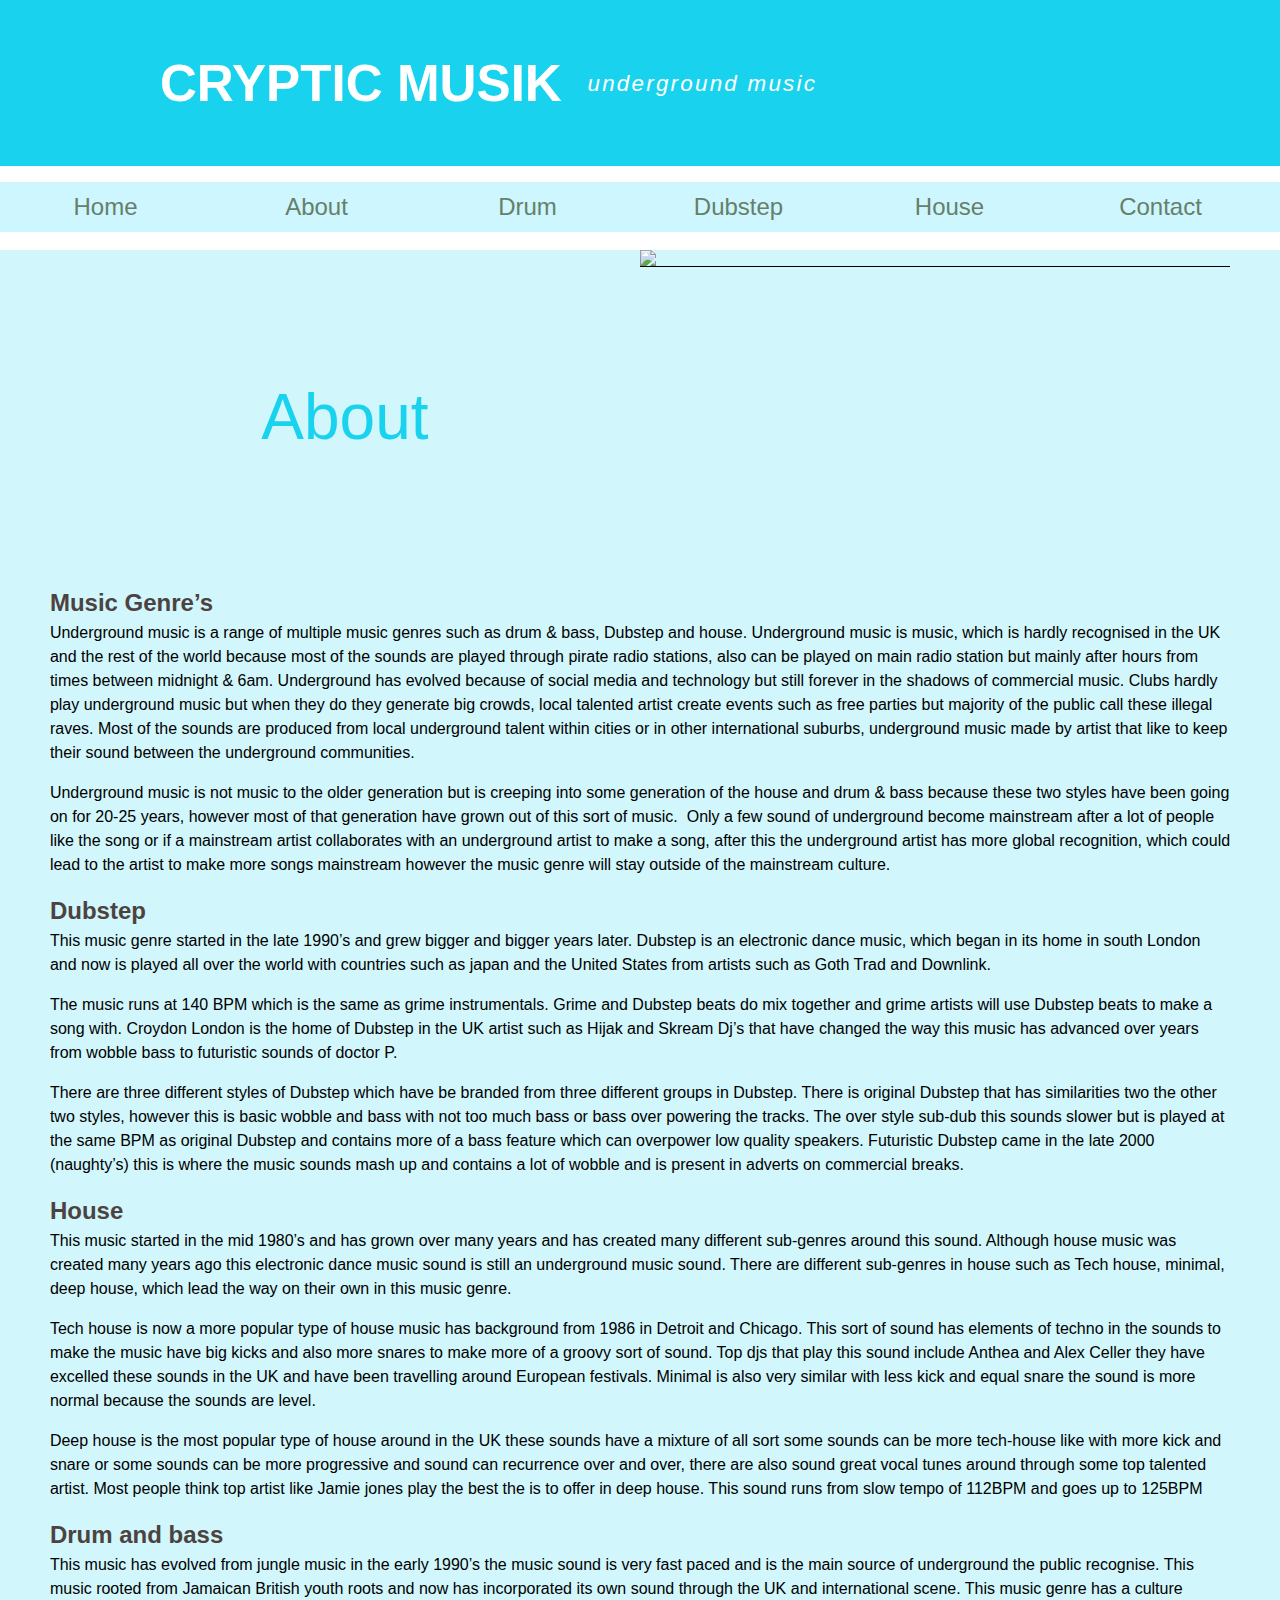
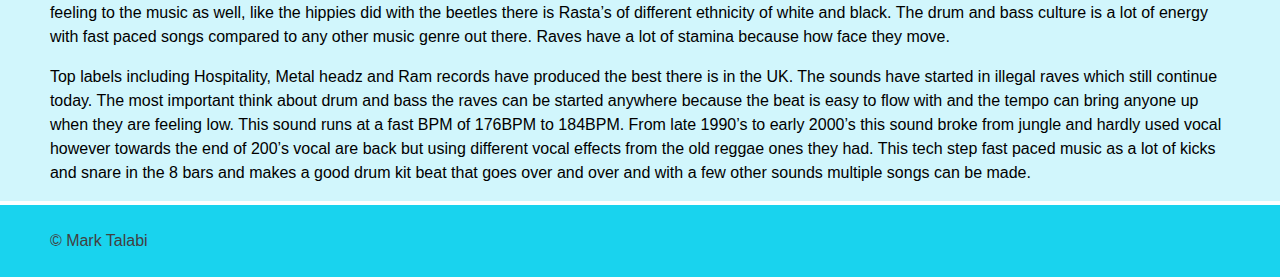
==== about.html @ 8731c062 "website" ====
<!doctype html>
<html>
<head>
<meta charset="utf-8">
<title>About Cryptic Music</title>
<link href="main.css" rel="stylesheet" media="screen, projection">

</head>

<body>
<header id="pageHeader"> 
    <hgroup> 
    <h1>Cryptic Musik</h1>
    <h2>Underground Music</h2>    
     </hgroup>
</header> 
     
	<nav id="mainNav" class="clearfix">
		<ul class="topMenu"> 
			<li><a href="index.html" title="Homepage" class="homePage">Home  </a></li>
			<li><a href="about.html" title="About" class="homePage">About  </a></li>
			
			<li class="hover">
        	<h3 class="drum"> Drum</h3>
            	<ul class="submenu">
                  <li> <a href="drum.html" class="drum">Drum</a>
                  <li><a href="labels.html" title="Labels">Labels</a></li>
                </ul>
			</li>
			
			<li class="hover">
        	<h3 class="drum"> Dubstep</h3>
            	<ul class="submenu">
                  <li> <a href="dubstep.html" class="Dubstep">Dubstep</a>
                  <li><a href="artist.html" title="Artist">Artist</a></li>
                </ul>
			</li>
			
			<li class="hover">
        	<h3 class="house"> House</h3>
            	<ul class="submenu">
                  <li> <a href="house.html" class="House">house</a>
                  <li><a href="venue.html" title="Venue">Venue</a></li>
                </ul>
			</li>
			<li><a href="contact.html" title="Homepage" class="homePage">Contact </a></li>
    	</ul>
 	</nav>    

<article>
<section id="content4">
	<h1>About </h1>
	<img id="mainImage" src="images/about-page.png"/>
	
	<h2> Music Genre’s</h2>

<p>Underground music is a range of multiple music genres such  as drum &amp; bass, Dubstep and house. Underground music is music, which is  hardly recognised in the UK and the rest of the world because most of the  sounds are played through pirate radio stations, also can be played on main  radio station but mainly after hours from times between midnight &amp; 6am.  Underground has evolved because of social media and technology but still forever  in the shadows of commercial music. Clubs hardly play underground music but  when they do they generate big crowds, local talented artist create events such  as free parties but majority of the public call these illegal raves. Most of  the sounds are produced from local underground talent within cities or in other  international suburbs, underground music made by artist that like to keep their  sound between the underground communities. </p>

<p> Underground music is not music to the older generation but  is creeping into some generation of the house and drum &amp; bass because these  two styles have been going on for 20-25 years, however most of that generation  have grown out of this sort of music.  Only  a few sound of underground become mainstream after a lot of people like the  song or if a mainstream artist collaborates with an underground artist to make  a song, after this the underground artist has more global recognition, which  could lead to the artist to make more songs mainstream however the music genre  will stay outside of the mainstream culture. </p>
  
	<h2> Dubstep  </h2>

<p> This music genre started in the late 1990’s and grew bigger and bigger years later. Dubstep is an electronic dance music, which began in its home in south London and now is played all over the world with countries such as japan and the United States from artists such as Goth Trad and Downlink. </p>

<p>The music runs at 140 BPM which is the same as grime instrumentals. Grime and Dubstep beats do mix together and grime artists will use Dubstep beats to make a song with. Croydon London is the home of Dubstep in the UK artist such as Hijak  and Skream Dj’s that have changed the way this music has advanced over years from wobble bass to futuristic sounds of doctor P.</p>

<p>There are three different styles of Dubstep which have be branded from three different groups in Dubstep. There is original Dubstep that has similarities two the other two styles, however this is basic wobble and bass with not too much bass or bass over powering the tracks. The over style sub-dub this sounds slower but is played at the same BPM as original Dubstep and contains more of a bass feature which can overpower low quality speakers. Futuristic Dubstep came in the late 2000 (naughty’s) this is where the music sounds mash up and contains a lot of wobble and is present in adverts on commercial breaks. </p>

	<h2> House </h2>
	
<p> This music started in the mid 1980’s and has grown over many years and has created many different sub-genres around this sound. Although house music was created many years ago this electronic dance music sound is still an underground music sound.  There are different sub-genres in house such as Tech house, minimal, deep house, which lead the way on their own in this music genre. </p>

<p>Tech house is now a more popular type of house music has background from 1986 in Detroit and Chicago. This sort of sound has elements of techno in the sounds to make the music have big kicks and also more snares to make more of a groovy sort of sound. Top djs that play this sound include Anthea and Alex Celler they have excelled these sounds in the UK and have been travelling around European festivals. Minimal is also very similar with less kick and equal snare the sound is more normal because the sounds are level. </p>

<p>Deep house is the most popular type of house around in the UK these sounds have a mixture of all sort some sounds can be more tech-house like with more kick and snare or some sounds can be more progressive and sound can recurrence over and over, there are also sound great vocal tunes around through some top talented artist. Most people think top artist like Jamie jones play the best the is to offer in deep house. This sound runs from slow tempo of 112BPM and goes up to 125BPM </p>

	<h2> Drum and bass </h2>
   
	<p>This music has evolved from jungle music in the early 1990’s the music sound is very fast paced and is the main source of underground the public recognise. This music rooted from Jamaican British youth roots and now has incorporated its own sound through the UK and international scene.  This music genre has a culture feeling to the music as well, like the hippies did with the beetles there is Rasta’s of different ethnicity of white and black. The drum and bass culture is a lot of energy with fast paced songs compared to any other music genre out there. Raves have a lot of stamina because how face they move. </p>
    
<p>Top labels including Hospitality, Metal headz and Ram records have produced the best there is in the UK. The sounds have started in illegal raves which still continue today. The most important think about drum and bass the raves can be started anywhere because the beat is easy to flow with and the tempo can bring anyone up when they are feeling low.  This sound runs at a fast BPM of 176BPM to 184BPM. From late 1990’s to early 2000’s this sound broke from jungle and hardly used vocal however towards the end of 200’s vocal are back but using different vocal effects from the old reggae ones they had.  This tech step fast paced music as a lot of kicks and snare in the 8 bars and makes a good drum kit beat that goes over and over and with a few other sounds multiple songs can be made. </p>



</section>
	</article>
<footer id="pageFooter">
	<p>&copy; Mark Talabi </p>
</footer>
    
</body>
</html>
---- main.css ----
@charset "utf-8";
/* CSS Document */
		/*Global styles ----*/

/*limited reset*/
html, body, div, section, article, aside, header, hgroup, footer, nav, h1, h2, h3, h4, h5, h6, p, blockquote, address, time, span, em, strong, img, ol, ul, li, figure, canvas, video, th, td, tr {
	margin: 0;
	padding: 0;
	border: 0;
	vertical-align: baseline;
	font: inherit;
}
/*html5 display rule*/
address, article, aside, canvas, details, figcaption, figure, footer, header, hgroup, nav, menu, nav, section, summary {
	display: block;
}
a {
	text-decoration: none;
	color: #667F6A;
}
a:hover {
	color: #7B798F;
}
html {
	background: rgb(255, 255, 255);
}
body {
	font: 100% Cantarell, Arial, Helvetica, sans-serif;
	line-height: 1.5;
	position: relative;
	background: rgb(255, 255, 255);
	color: rgb(76, 67, 65);
	font-weight: normal;
	font-style: normal;
}
/*header styles*/
header {
	background: rgb(25, 211, 238);
	width: 100%;
	padding-top: 1px;
	overflow: hidden;
}
header h1 {
	color: #fff;
	font-weight: bold;
	background: no-repeat left center;
	text-transform: uppercase;
}
/*nav styles*/
ul {list-style: none;}
.clearfix:before,
.clearfix:after {
	content: " "; /* 1 */
	display: table; /* 2 */
}
.clearfix:after {
	clear: both;
}
/**
 * For IE 6/7 only
 * Include this rule to trigger hasLayout and contain floats.
 */
.clearfix {
	*zoom: 1;
}

		
		/*Mobile styles*/
@media only screen and (max-width:480px) {

/*disable text sizing on orientation change*/
html, body, div, section, article, aside, header, hgroup, footer, nav, h1, h2, h3, h4, h5, h6, p, blockquote, address, time, span, em, strong, img, ol, ul, li, figure, canvas, video, th, td, tr {
	-webkit-text-size-adjust: none;
}

body {
	width: 90%;
	margin: 0 auto;
	min-width: 320px;
	max-width: 480px;
}
	
/****** Mobile Header Styles************Mobile Header Styles************ Mobile Header Styles************Mobile Header Styles******/
header {
	height: 80px;
	margin-bottom: .5em;
}
header h1 {
	padding: .5em 0 0;
	font-size: 1.2em;		
	line-height: 1em;
	text-align: center;
	/* fixes nasty 1px header fitting problem*/	
}
header h2 {
	font-family: Cantarell, Arial, Helvetica, sans-serif;
	font-style: italic;
	text-align: center;
	font-weight: normal;
	font-size: .7em;
	color: #fff;	
	text-transform: lowercase;
	letter-spacing: .1em;	
}
		/* header mobile social nav */
header ul { text-align: center;}
header li { display: inline-block;}
header a {	
	display: block;
	text-indent: -99999px;
	color: rgb(255, 255, 255);
	padding: 0;
	background-position: 0 0;
	height: 24px;
	width: 24px;
	margin: .2em;
	background: url(images/social-sm.png) no-repeat;
	border: 2px solid rgb(255, 255, 255);
}
header .facebook { background-position: 0 -24px;}
header a:hover.facebook { background: url(images/social-sm-hov.png) no-repeat 0 -24px;}
header .instagram { background-position: 0 -48px;}
header a:hover.instagram { background: url(images/social-sm-hov.png) no-repeat 0 -48px;}
header .soundcloud { background-position: 0 -0;}
header a:hover.soundcloud  { background: url(images/social-sm-hov.png) no-repeat 0 0;}

/******Nav Styles************Nav Styles**Mobile***Nav Styles************Nav Styles******/
#mainNav {
	width: auto;
	margin: 0;
	margin-bottom: 0;
	background: white;
	overflow: hidden
}
#mainNav li {
	margin: 0;
	float: none;
	position: relative;
}
.topMenu {
	max-height: 0;
	visibility: hidden;
}
.topMenu.expand {
	max-height: 900em;
	visibility: visible;
}
#mainNav a, #mainNav h3 {
	font-size: 1.2em;
	text-align: left;
	color: #667F6A;	
	display: block;
	margin-bottom: .1em;
	background: rgb(206, 246, 254);
	padding-left: 1em;
	line-height: 2em;
	text-transform: capitalize;
	cursor: pointer;
}
#mainNav a:hover {
	background: rgb(25, 211, 238);	
	color: #fff;
}
#mainNav h3:hover {color: #7B798F;}
#mainNav a.current {color: rgb(237, 228, 214);}
#mainNav span.indicator {
	position: absolute;
	right: 1em;
}
	/*dropdown menu styles*/
#mainNav ul.submenu {
	float: none;
	width: auto;
	height: auto;
	max-height: 0;
	-moz-transition: max-height 0.5s ease;
	-webkit-transition: max-height 0.5s ease;
	-o-transition: max-height 0.5s ease;
	transition: max-height 0.5s ease;
	overflow: hidden;
}
#mainNav ul.submenu.expand {max-height: 20em;}
#mainNav ul.submenu li a {
	padding: .2em 1em;
	white-space: nowrap;
	color: #667F6A;
	text-align: left;
	font-size: 1em;
	padding-left: 3em;
	background: rgb(206, 246, 254);
}
#mainNav ul.submenu li a:hover {background: rgb(25, 211, 238);}
#mainNav .menuToggle {
	display: block;
	background: rgb(206, 246, 254);
	width: 8em;
	margin-bottom: .25em;
	position: relative;
}
.menuToggle a {
	text-align: center;
	padding: 0;
}
	
	
/*********Banner Styles***************Banner Styles***Mobile*****Banner Styles**************/
.banner {
	clear: both;
	width: 100%;
	height: auto;
	margin: 0 auto;
	margin-bottom: .5em;
}
.banner img {
	width: 100%;
	height: auto;
}
#content {
	width: 100%;
	background: rgba(25, 211, 238, .2);
}
#content1 {
	width: 90%;
	padding: 0 1em;
	height: auto;
	margin: 0 auto;	
	background: rgba(255,248,61,.2)
}
#content1 h1 {
	text-align: center;
	font-size: 1.2em;
	text-transform: capitalize;
	margin-bottom: 1em;
}
#content1 h2 {
	font-size: 1em;
	font-weight: bold;
	text-transform: capitalize;
	margin-bottom: 1em;
}
#content1 p {
	font-size: .8em;
	margin-bottom: .8em;
}

.labe {
	display: block;
	border: 2px solid rgb(25, 211, 238);
	margin-bottom: 1em;
	width: 240px;
	height: 135px;
}
.labe1 { 
	display: block;
	margin: 0 auto;
	width: 100%;
	margin-bottom: 1em;
	border: 2px solid rgb(25, 211, 238);
}
#content2 {
	width: 90%;
	padding: 0 1em;	
	background: rgba(220,41,30,.2);
}
#content2 h1 {
	font-size: 1.2em;
	text-align: center;
	text-transform: capitalize;
	margin-bottom: 1em;
}
#content2 h2 {
	font-size: 1em;
	font-weight: bold;
	text-align: center;
	text-transform: capitalize;
	margin-bottom: 1em;
}
#content2 p {
	font-size: .8em;
	margin-bottom: .8em;
}
#content2 img.ven {
	display: block;
	margin: 0 auto;
	width: 100%;
	height: 135px;
	border: 2px solid rgb(25, 211, 238);
}
#content2 ul li {
	list-style-type: none;
	text-align: center;
	text-transform: capitalize;
	color: #FFF;	
	font-size: 1.5em;
}
#content3 {
	width: 90%;
	padding: 0 1em;
	margin: 0 auto;
	text-align: justify;
	background: rgba(83,218,63,.2);
	margin-bottom: 1em;
} 
#content3 h1 {
	font-size: 1.2em;
	text-align: center;
	text-transform: capitalize;
	margin-bottom: 1em;
}
#content3 h2 {
	font-size: 1em;
	font-weight: bold;
	text-transform: capitalize;
	margin-bottom: 1em;
}
#content3 p {
	font-size: .8em;
	margin-bottom: .8em;
}
#content3 img {
	display: block;
	width: 150px;
	height: 150px;
	border: 2px solid rgb(25, 211, 238);
	margin-bottom: 1em;
}
#content4 {
	height: auto;
	width: 90%;
	padding: 0 1em;
	background: rgba(25, 211, 238, .2);
	border-bottom: 2px solid #FFF;
}
#content4 h1 {
	font-size: 2em;
	text-align: center;
	line-height: 80px;
	float: left;
	width: 50%;
	margin-bottom: 1em;
}
#content4 h2  {
	font-weight: bold;
	margin: .8em 0;
}
#content4 p {
	text-align: left; 
	font-size: .8em; 
	color: #000;
	margin-bottom: .5em;
}
#content5 {	
	width: 90%;
	background: rgba(25, 211, 238, .2);
	margin: 0 auto;
}
#content5 h2 {
	font-size: 2em;
	margin-bottom: 20px;	
}
#content5 { padding-left: 20px;}
#mainImage {
	float: left;
	width: 50%;
	margin-bottom: 1em;
}
	/*submenu page images ------submenu page images   */
#smallImages li {
	float: left;
	width: 100%;
	max-width: 45%;
	height: 100%;
	border: 2px solid rgb(25, 211, 238);
	overflow: hidden;
	margin-bottom: 1em;
}
#smallImages li.dubThuRgt {float: right;}
/*******Mobile Ticker Styles****Mobile Ticker Styles****Mobile Ticker Styles*********/
#tickbox {
	margin: 0 auto;
	height: 50px;	
	background: rgb(25, 211, 238);
	margin-bottom: .5em;
}
#ticker {
	float: left;
	font-weight: bold;
	width: 20%;
	height: 50px;
	line-height: 50px;
	text-align: center;
}
#webTicker li a {
	background: url(images/cd.png) no-repeat scroll left center transparent;
	padding-left: 2em;
	float: left;
	font-size: 1em;
	line-height: 50px;
	margin-right: 2em;
}
#webTicker li a:hover {
	background: url(images/cd1.png) no-repeat scroll left center transparent;
	color: rgb(206, 246, 254);
}
	
/***************Mobile Three collums *****Mobile Three collums******Mobile Three collums*********/
.drumcontent1 {
	background: url(images/drummysm2.png) no-repeat;
	margin: 0 auto; 
	width: 180px;
	height: 240px; 
	margin-bottom: 10px; 
	border: 2px solid rgb(25, 211, 238);
}
.drumcontent2 {
	background:url(images/drummysm1.png) no-repeat;
	margin: 0 auto; 
	width: 180px; 
	height: 240px; 
	margin-bottom: 10px; 
	border: 2px solid rgb(25, 211, 238);
}
.drumcontent3 {
	background: url(images/drummysm3.png) no-repeat; 
	margin: 0 auto; 
	width: 180px; 
	height: 240px; 
	margin-bottom: 10px; 
	border: 2px solid rgb(25, 211, 238);
}
.drumcol {
	margin: 0 auto;
	width: 70%;
	margin-top: 10px;
}
.drumcol h3 {
	font-weight: bold;
	text-align: center;
}
.drumcol li {
	font-style: italic;
	text-align: center;
	list-style: none;
}
.dubImage {
	width: 90%;
	height: 200px;
	background: rgba(220,41,30,.6);
	margin: 0 auto;
	margin-top: 10px;
	margin-bottom: 20px;
	overflow: hidden;
	border: 2px solid rgb(25, 211, 238);
}
	/*index page colunms ----- index page colunms*/
.col1 {
	margin: 0 auto;
	background: rgba(220,41,30,.6);
	height: 246px;
	padding: 0 1em;
	margin-bottom: .5em;	  
}
.col1 h3 {
	font-weight: bold;
	text-align: center;
	padding: 1em 0;
}
.col2 {
	margin: 0 auto;
	background: rgba(83,218,63,.6);
	height: 246px;
	padding: 0 1em;
	margin-bottom: .5em;
	
}
.col2 h3 { 
	text-align: center;
	padding: 1em 0;
}
.col3 {
	margin: 0 auto;
	background: rgba(255,248,61,.6);
	height: 246px;
	padding: 0 1em;
	margin-bottom: .5em;
}
.col3 h3 { 
	text-align: center;
	padding: 1em 0;
}
.evtDub1 {
	background: url(images/event_sprite.png) no-repeat;
	background-position: 10% -32px;
}
.evtDub2 {
	background: url(images/event_sprite.png) no-repeat;
	background-position: 10% -96px;
}
.evtDub3 {
	background: url(images/event_sprite.png) no-repeat;
	background-position: 10% -64px;
}
.evtDub4 {
	background: url(images/event_sprite.png) no-repeat;
	background-position: 10% -0px;
}
.evtHou1 {
	background: url(images/event_sprite.png) no-repeat;
	background-position: 10% -224px;
}
.evtHou2 {
	background: url(images/event_sprite.png) no-repeat;
	background-position: 10% -160px;
}
.evtHou3 {
	background: url(images/event_sprite.png) no-repeat;
	background-position: 10% -128px;
}
.evtHou4 {
	background: url(images/event_sprite.png) no-repeat;
	background-position: 10% -192px;
}
.evtDrum1 {
	background: url(images/event_sprite.png) no-repeat;
	background-position: 10% -256px;
}
.evtDrum2 {
	background: url(images/event_sprite.png) no-repeat;
	background-position: 10% -288px;
}
.evtDrum3 {
	background: url(images/event_sprite.png) no-repeat;
	background-position: 10% -320px;
}
.evtDrum4 {
	background: url(images/event_sprite.png) no-repeat;
	background-position: 10% -352px;
}
.evtDub1:hover {
	background: url(images/event_sprite_hoover.png) no-repeat;
	background-position: 10% -32px;
}
.evtDub2:hover {
	background: url(images/event_sprite_hoover.png) no-repeat;
	background-position: 10% -96px;
}
.evtDub3:hover {
	background: url(images/event_sprite_hoover.png) no-repeat;
	background-position: 10% -64px;
}
.evtDub4:hover {
	background: url(images/event_sprite_hoover.png) no-repeat;
	background-position: 10% -0px;
}
.evtHou1:hover {
	background: url(images/event_sprite_hoover.png) no-repeat;
	background-position: 10% -224px;
}
.evtHou2:hover {
	background: url(images/event_sprite_hoover.png) no-repeat;
	background-position: 10% -160px;
}
.evtHou3:hover {
	background: url(images/event_sprite_hoover.png) no-repeat;
	background-position: 10% -128px;
}
.evtHou4:hover {
	background: url(images/event_sprite_hoover.png) no-repeat;
	background-position: 10% -192px;
}
.evtDrum1:hover {
	background: url(images/event_sprite_hoover.png) no-repeat;
	background-position: 10% -256px;
}
.evtDrum2:hover {
	background: url(images/event_sprite_hoover.png) no-repeat;
	background-position: 10% -288px;
}
.evtDrum3:hover {
	background: url(images/event_sprite_hoover.png) no-repeat;
	background-position: 10% -320px;
}
.evtDrum4:hover {
	background: url(images/event_sprite_hoover.png) no-repeat;
	background-position: 10% -352px;
}
.col1 ul li, .col2 ul li, .col3 ul li {
	font-size: .8em;
	text-align: center;
	height: 32px;
	width: 100%;
	line-height: 32px;
	margin-bottom: 1em;
	font-style: italic;
}
.col1 ul li a, .col2 ul li a, .col3 ul li a {
	font-size: 1em;
	font-style: normal;
	font-weight: bold;
	color: rgb(0, 129, 171);
	padding-left: 18%;
	padding-right: 4%;
	cursor: pointer;
}
.col1 ul li a:hover, .col2 ul li a:hover, .col3 ul li a:hover {
	color: rgb(25, 211, 238);
}	
	
/*******Mobile Aside Styles********* Mobile Aside Styles********Mobile Aside Styles************/
aside {
	display: block;
	width: 90%;
	text-align: center;
	margin: 0 auto;
}
#playlist li {
	border-bottom: dashed 1px;
	display: block;
	text-align: center;	
	width: 100%;
	word-wrap: break-word;	
	overflow: hidden;	
}
#playlist,a:link {text-decoration: none;}
#playlist li a:first-of-type {background-image: no-repeat;}
#playlist a {    
    padding-left: 20px;	
	border-bottom: none;
    font-weight: bold;
    background-image: url(images/playlist-sprite.png);
    background-position: 0 0px;
    background-repeat: no-repeat;
}
#playlist a:hover {	
	padding-left: 20px;	
	font-weight: bold;
	background-image: url(images/playlist-sprite.png);
	background-position: 0 -16px;
	background-repeat: no-repeat;
	margin-right: 7px;
}
audio {
	width: 90%;
	height: 25px;
	display: block;
	margin: .5em auto;	
}
.side1 {background: rgba(255,248,61,.8);}
.side2 {background: rgba(83,218,63,.8);}
.side3 {
	clear: both;
	background: rgba(220,41,30,.8);
}
.side4 {background: rgba(25, 211, 238, .2);}
.side4 h2 {
	font-style: 1.2em;
	font-weight: bold;
}
.side4 li {font-style: italic;}

/*******Mobile Video Styles ***Mobile Video Styles ***Mobile Video Styles*********/
#videolist {
    padding: 1em 0;
	overflow: hidden;
	list-style: none;
	display: block;
	margin: 0 auto;
	width: 100%;
}
#videolist li {
	float: left;
	border: 2px solid rgb(25, 211, 238);
	margin-right: 20px;
	marging-bottom: 1em;
	height: 25px;
    width: 35px;	
}
.list1 {background: url(images/vlistsm1.png) no-repeat;}
.list2 {background: url(images/vlistsm2.png) no-repeat;}
.list3 {background: url(images/vlistsm3.png) no-repeat;}
.list4 {background: url(images/vlistsm4.png) no-repeat;}
.list5 {background: url(images/vlistsm5.png) no-repeat;}
.list6 {background: url(images/vlistsm6.png) no-repeat;}
video {
	border: 2px solid rgb(25, 211, 238);
	margin-top: 10px;
	width: 100%
}

/**Mobile Form Styles*********Mobile Form Styles*****Mobile Form Styles***********/
form {margin-bottom: 1em;}
fieldset {
	border: none;
	border-bottom: 1px solid rgb(2, 99, 174);
	margin-bottom: 1em;
	margin: 0 auto;
	width: 80%;
}
legend {
	font-family: Bitter, Georgia, "Times New Roman", Times, serif;
	font-size: 1.4em;
}
form ul {
	list-style: none;
	padding: 0;
	margin: 0;
}
form li {
	margin: 0;
	margin-bottom: 1em;
	padding: 0;
	font-size: .9em;
}
.study li {margin-bottom: 2em;}
li.group {
	margin-bottom: 0;
	font-weight: bold;
	font-size: .8em;
}
label.text {display: block;}
input[type="text"], input[type="email"], input[type="search"],textarea, select {
	border: none;
	background: rgb(25, 211, 238);
	color: white;
	width: 90%;
	padding: .5em;
	font-size: 1em;
	text-transform: capitalize;
}
textarea {height: 128px;}
input:focus, textarea:focus {
	border: 2px solid rgb(168, 88, 163);
}
input[type="submit"] {
	background: rgb(2, 99, 174);
	color: white;
	padding: .2em .4em;
	border: none;
	font-size: 1em;
	cursor: pointer;
}
select {width: 90%;}
select[multiple] {height: 162px;}

/*********Footer Styles*****Mobile********Footer Styles*******Mobile*****Footer Styles*******/
a.twitter-timeline {background: rgb(25, 211, 238);}
a.twitter-timeline:hover,
a.twitter-timeline:focus {
  background-color: #dedede;
}
footer {
	background: rgb(25, 211, 238);
	border-top: 2px solid #FFF;
	border-bottom:  2px solid #FFF;
	color: rgb(65, 64, 66);
	margin: 0 auto;
	padding: 1.5em 1em;
}
footer ul {text-align: center;}
footer li {display: inline-block;}
footer a {	
	display: block;
	text-indent: -99999px;
	color: rgb(255, 255, 255);
	padding: 0;
	background-position: 0 0;
	height: 24px;
	width: 24px;
	margin: .2em;
	background: url(images/social-sm.png) no-repeat;
	border: 2px solid rgb(255, 255, 255);
}
footer .facebook { background-position: 0 -24px;}
footer a:hover.facebook { background: url(images/social-sm-hov.png) no-repeat 0 -24px;}
footer .instagram { background-position: 0 -48px;}
footer a:hover.instagram { background: url(images/social-sm-hov.png) no-repeat 0 -48px;}
footer .soundcloud { background-position: 0 -0;}
footer a:hover.soundcloud  { background: url(images/social-sm-hov.png) no-repeat 0 0;}
}


		/*tablet styles***********/
@media only screen and (min-width:481px) and (max-width:768px) {
body {
	width: 80%;
	margin: 0 auto;
	min-width: 500px;
	max-width: 768px;
}
	
/******Tablet Header Styles**********Tablet Header Styles*******Tablet Header Styles*****/
header {
	height: auto;
	margin-bottom: 1em;
}
header h1 {
	padding: 1em 0 0;
	font-size: 1.6em;		
	line-height: 1em;
	text-align: center;
	/* fixes nasty 1px header fitting problem*/	
}
header h2 {
	font-family: Cantarell, Arial, Helvetica, sans-serif;
	font-style: italic;
	text-align: center;
	font-weight: normal;
	font-size: .7em;
	color: #fff;	
	text-transform: lowercase;
	letter-spacing: .1em;	
}
	/* header tablet social nav */
header ul { text-align: center;}
header li {display: inline-block;}
header a {	
	display: block;
	text-indent: -99999px;
	color: rgb(255, 255, 255);
	padding: 0;
	background-position: 0 0;
	height: 45px;
	width: 45px;
	margin: .2em;
	background: url(images/social-header.png) no-repeat;
	border: 2px solid rgb(255, 255, 255);
}
header .facebook { background-position: 0 -45px;}
header a:hover.facebook { background: url(images/social-header-hover.png) no-repeat 0 -45px;}
header .instagram { background-position: 0 -90px;}
header a:hover.instagram { background: url(images/social-header-hover.png) no-repeat 0 -90px;}
header .soundcloud { background-position: 0 -0;}
header a:hover.soundcloud  { background: url(images/social-header-hover.png) no-repeat 0 0;}


/******Tablet Nav Styles************ Tablet Nav Styles*********Tablet Nav Styles*********/
#mainNav {
	background: rgb(206, 246, 254);/*moves the home link from the left side */
	margin-bottom: 1em;
}
#mainNav ul {list-style: none;}
#mainNav li{
	float: left;
	margin-right: 0;
	width: 16.26%;/*spaces the links   */
	height: 50px;
	line-height: 50px;
	font-size: 1em; 			/*clickable area centres the text  */ 			/*clickable area right & left  */
	color: #667F6A;			/* text color link */
	text-decoration: none;	/* remove underline link */
	border: none;	
	text-align: center;
	position: relative;
}
#mainNav li a, #mainNav h3 {display: block;}
#mainNav li a:hover, #mainNav h3:hover {background: rgb(25, 211, 238);}
#mainNav a:active {color: blue;}
#mainNav a.current {
	color: rgb(122,178,225);
	cursor: default;
}
	/* Dropdown Menu */
#mainNav ul.submenu {
	float: none;
	background: rgb(206, 246, 254);
	top: 3em;
	left: -9000em;
	max-height: 0;
	-moz-transition: max-height 0.5s ease-in-out;
	-webkit-transition: max-height 0.5s ease-in-out;
	-o-transition: max-height 0.5s ease-in-out;
	transition: max-height 0.5s ease-in-out;
	overflow: hidden;
}
#mainNav li:hover ul {
	left: 0;
	max-height: 15em;
}
#mainNav ul.submenu li {
	border-bottom: 4px solid #fff;
	position: relative;
	width: 100%;
	float: none;
	margin: 0;
}
#mainNav ul.submenu li a {
	border-bottom: 2px solid #fff;
	white-space: nowrap;
	background: rgb(206, 246, 254);
}
#mainNav ul.submenu li a:hover {background: rgb(25, 211, 238);}
#mainNav ul.submenu li:first-child a {border-top: 2px solid #fff;}
#mainNav ul.submenu li:last-child a {border-bottom: none;}
	
/**Tablet Banner Styles*****Tablet Banner Styles***Tablet Banner Styles***********/
.banner {
	height: auto;
	width: 90%;
	overflow: hidden;
	margin: 0 auto;
	margin-bottom: 1em;
}
.banner img {
	width: 100%;
	height: auto;
}	
	
/**Tablet Content Styles*****Tablet Content Styles****Tablet Content Styles********/
#content {
	width: 92.2%;	
	background: rgba(25, 211, 238, .2);
	padding: 1em  3.9%;
}
#content1 {
	width: 92.2%;
	padding: 1em 3.9%;
	margin: 0 auto;	
	background: rgba(255,248,61,.2)
}
#content1 h1 {
	font-size: 1.5em;
	text-transform: capitalize;
	margin-bottom: 1em;
}
#content1 h2 {
	font-size: 1.2em;
	text-transform: capitalize;
	margin-bottom: 1em; 
}
#content1 p {margin-bottom: 1em;}
#content2 {
	width: 92.2%;
	padding: 1em 3.9%;
	margin: 0 auto;	
	background: rgba(220,41,30,.2);
}
#content2 h1 {
	font-size: 1.5em;
	text-transform: capitalize;
	margin-bottom: 1em;
}
#content2 h2 {
	font-size: 1.2em;
	text-transform: capitalize;
	margin-bottom: 1em;
}
#content2 p {margin-bottom:1em;}
#content2 ul li {
	list-style-type: none;
	text-align: center;
	text-transform: capitalize;
	color: #FFF;	
	font-size: 2em;
}
#content3 {
	width: 92.2%;
	padding: 1em 3.9%;
	text-align: justify;
	background: rgba(83,218,63,.2);
}
#content3 h1 {
	font-size: 1.5em;
	text-transform: capitalize;
	margin-bottom: 1em;
}
#content3 h2 {
	font-size: 1.2em;
	text-transform: capitalize;
	margin-bottom: 1em;
}
#content3 p {margin-bottom:1em;}
#content4 {
	height: auto;
	width: 92.2%;	
	background: rgba(25, 211, 238, .2);
	padding: 1em  3.9%;
}
#content4 h1 {
	font-weight: bold;
	float: left;
	width: 50%;
	font-size: 4em; 
	color: #000000;
	text-transform: capitalize; 
	text-align: center;
}
#content4 h2 {
	font-weight: bold;
	text-align: left; 
	font-size: 1.5em; 
	color: #000000;
	text-transform: capitalize;  
	margin: 1.2em 0;	
}
#content4 p {
	text-align: left; 
	font-size: 1em; 
	color: #000000;
	margin-bottom: 1em;
}
#content5 {	
	width: 92.2%;	
	background: rgba(25, 211, 238, .2);
	padding: 1em  3.9%; 
}
#content5 h2 {
	font-size: 2em;
	margin-bottom: 1em	
}
#mainImage {
	float: left;
	width: 50%;
	margin-bottom: 1em;
}
.art {
	float: right;
	margin: 5%;
	width: 150px;
	height: 150px;
	border: 2px solid rgb(25, 211, 238);
}
.labe {
	float: right;
	margin: 1em 0;
	width: 240px;
	height: 135px;
	border: 2px solid rgb(25, 211, 238);
}
.labe1 { 
	width: 700px; 
	max-width: 100%; 
	margin: 0 auto; 
	border: 2px solid rgb(25, 211, 238);}
.ven {
	float: right;
	margin: 1em 0;
	width: 240px;
	height: 135px;
	border: 2px solid rgb(25, 211, 238);
}

/*******Tablet Ticker Styles****Tablet Ticker Styles****Tablet Ticker Styles*********/
#tickbox {
	margin: 0 auto;
	width: 90%;
	height: 50px;	
	background: rgb(25, 211, 238);
	margin-bottom: 1em;
}
#ticker {
	font-size: 1.2em;
	font-weight: bold;
	float: left;
	width: 20%;
	height: 50px;
	line-height: 50px;
	text-align: center;
}
#webTicker {
	float: left;
	width: 80%;
}
#webTicker li a {
	background: url(images/cd.png) no-repeat scroll left center transparent;
	padding-left: 2em;
	float: left;
	font-size: 1.2em;
	line-height: 50px;
	margin-right: 2em;
}
#webTicker li a:hover {
	background: url(images/cd1.png) no-repeat scroll left center transparent;
	color: rgb(206, 246, 254);
}
	
/***************Tablet******* Three collums *****Tablet*********Tablet***************/
.drumcontent {
	margin: 0 auto;
	margin-bottom: 10px;
	width: 90%;
}
.drumcontent img {	
	width: 98%;
	border: 2px solid rgb(25, 211, 238);
}
.drumcontent1 {
	float: left;
	background: url(images/drummymd2.png) no-repeat;
	width: 360px;
	background-size: contain;
	max-width: 40% ;
	height: 270px;
	margin-bottom: 1em;
}
.drumcontent2 {
	float: left;
	background: url(images/drummymd1.png) no-repeat;
	width: 360px;
	background-size: contain;
	max-width: 40% ;
	height: 270px;
	clear: both;
	margin-bottom: 1em;
}
.drumcontent3 {
	float: left;
	background: url(images/drummymd3.png) no-repeat; 
	width: 360px;
	background-size: contain;
	max-width: 40% ;
	height: 270px;
	clear: both;
	margin-bottom: 1em;
}
.drumcol {
	float: right;
	width: 45%;
	margin-top: 10px;
}
.drumcol h3 {font-weight: bold;}
.drumcol li {list-style: none;}
.dubImage {
	width: 90%;
	height: 290px;
	background: rgba(220,41,30,.6);
	margin: 0 auto;
	overflow: hidden;
	border: 2px solid rgb(25, 211, 238);
	margin-bottom: 1em;
}
.dubThumbs img {
	float: left;
	width: 30%;
	height: 30%;
	margin-left: 10px;
	margin-bottom: 10px;
	border: 2px solid rgb(25, 211, 238)
}
 	/*index page colunms ----- index page colunms*/
.col1 {
	margin: 0 auto;
	background: rgba(220,41,30,.6);
	height: 246px; 
	width: 82.2%;
	padding: 0 3.9%;
	margin-bottom: 1em;
}
.col1 h3 { 
	text-align: center;
	font-weight: bold;
	padding: 1em 0;
}
.col2 {
	margin: 0 auto;
	background: rgba(83,218,63,.6);
	height: 246px; 
	width: 82.2%;
	padding: 0 3.9%;
	margin-bottom: 1em;
}
.col2 h3 { 
	text-align: center;
	font-weight: bold;
	padding: 1em 0;
}
.col3 {
	margin: 0 auto;
	background: rgba(255,248,61,.6);
	height: 246px; 
	width: 82.2%;
	padding: 0 3.9%;
	margin-bottom: 1em;
}
.col3 h3 { 
	text-align: center;
	font-weight: bold;
	padding: 1em 0;
}
.evtDub1 {
	background: url(images/event_sprite.png) no-repeat;
	background-position: 15% -32px;
}
.evtDub2 {
	background: url(images/event_sprite.png) no-repeat;
	background-position: 15% -96px;
}
.evtDub3 {
	background: url(images/event_sprite.png) no-repeat;
	background-position: 15% -64px;
}
.evtDub4 {
	background: url(images/event_sprite.png) no-repeat;
	background-position: 15% -0px;
}
.evtHou1 {
	background: url(images/event_sprite.png) no-repeat;
	background-position: 15% -224px;
}
.evtHou2 {
	background: url(images/event_sprite.png) no-repeat;
	background-position: 15% -160px;
}
.evtHou3 {
	background: url(images/event_sprite.png) no-repeat;
	background-position: 15% -128px;
}
.evtHou4 {
	background: url(images/event_sprite.png) no-repeat;
	background-position: 15% -192px;
}
.evtDrum1 {
	background: url(images/event_sprite.png) no-repeat;
	background-position: 15% -256px;
}
.evtDrum2 {
	background: url(images/event_sprite.png) no-repeat;
	background-position: 15% -288px;
}
.evtDrum3 {
	background: url(images/event_sprite.png) no-repeat;
	background-position: 15% -320px;
}
.evtDrum4 {
	background: url(images/event_sprite.png) no-repeat;
	background-position: 15% -352px;
}
.evtDub1:hover {
	background: url(images/event_sprite_hoover.png) no-repeat;
	background-position: 15% -32px;
}
.evtDub2:hover {
	background: url(images/event_sprite_hoover.png) no-repeat;
	background-position: 15% -96px;
}
.evtDub3:hover {
	background: url(images/event_sprite_hoover.png) no-repeat;
	background-position: 15% -64px;
}
.evtDub4:hover {
	background: url(images/event_sprite_hoover.png) no-repeat;
	background-position: 15% -0px;
}
.evtHou1:hover {
	background: url(images/event_sprite_hoover.png) no-repeat;
	background-position: 15% -224px;
}
.evtHou2:hover {
	background: url(images/event_sprite_hoover.png) no-repeat;
	background-position: 15% -160px;
}
.evtHou3:hover {
	background: url(images/event_sprite_hoover.png) no-repeat;
	background-position: 15% -128px;
}
.evtHou4:hover {
	background: url(images/event_sprite_hoover.png) no-repeat;
	background-position: 15% -192px;
}
.evtDrum1:hover {
	background: url(images/event_sprite_hoover.png) no-repeat;
	background-position: 15% -256px;
}
.evtDrum2:hover {
	background: url(images/event_sprite_hoover.png) no-repeat;
	background-position: 15% -288px;
}
.evtDrum3:hover {
	background: url(images/event_sprite_hoover.png) no-repeat;
	background-position: 15% -320px;
}
.evtDrum4:hover {
	background: url(images/event_sprite_hoover.png) no-repeat;
	background-position: 15% -352px;
}
.col1 ul li, .col2 ul li, .col3 ul li {
	text-align: center;
	height: 32px;
	width: 100%;
	line-height: 32px;
	margin-bottom: 1em;
	font-style: italic;
}
.col1 ul li a, .col2 ul li a, .col3 ul li a {
	font-size: 1.2em;
	font-style: normal;
	font-weight: bold;
	color: rgb(0, 129, 171);
	padding-left: 18%;
	padding-right: 4%;
	cursor: pointer;
}
.col1 ul li a:hover, .col2 ul li a:hover, .col3 ul li a:hover {
	color: rgb(25, 211, 238);
}
/*********Aside Styles***************Aside Styles****************Aside Styles**************/
aside {
	display: block;
	width: 92.2%;
	text-align: center;
	margin: 0 auto;
	padding: 0 3.9%;
	clear: both;
}
#playlist li {
	border-bottom:dashed 1px;
	display: block;
	text-align: center;	
	width: 100%;
	word-wrap: break-word;	
	overflow: hidden;	
}
#playlist,a:link {text-decoration: none;}
#playlist a {    
    padding-left: 20px;	
	border-bottom: none;
    font-weight: bold;
    background-image: url(images/playlist-sprite.png);
    background-position: 0 0px;
	height: 16px;
    background-repeat: no-repeat;
}
#playlist a:hover {	
	padding-left: 20px;	
	font-weight: bold;
	background-image: url(images/playlist-sprite.png);
	background-position: 0 -16px;
	background-repeat: no-repeat;
	margin-right: 7px;
}
audio {
	width: 100%;
	height: 25px;
	display: block;
	margin: .5em auto;
}
.side1 {background: rgba(255,248,61,.8);}
.side2 {background: rgba(83,218,63,.8);}
.side3 {background: rgba(220,41,30,.8);}
.side4 {
	height: auto;
	width: 92.2%;	
	background: rgba(25, 211, 238, .2);
	padding: 1em  3.9%;
}
.side4 h2 {
	font-style: 1.5em;
	font-weight: bold;
}
.side4 li {font-style: italic;}
	
/*******Video Styles***Tablet** Video Styles ***Tablet* Video Styles*********Tablet******/
#videolist {
	padding-top: 10px;
	padding-bottom: 10px;
	overflow: hidden;
}
#videolist li {
	float: left;
	border: 2px solid rgb(25, 211, 238);
	margin-left: 10px;
	margin-bottom: 1em;
	height: 144px;
    width: 45%;
	list-style: none;
}
.list1 {background :url(images/vlistmd1.png) no-repeat;}
#videolist li.list2 {
	float: right;
	background: url(images/vlistmd2.png) no-repeat;
}
.list3 {
	clear: both;
	background: url(images/vlistmd3.png) no-repeat;
}
#videolist li.list4 {
	float: right;
	background: url(images/vlistmd4.png) no-repeat;
}
.list5 {background: url(images/vlistmd5.png) no-repeat;}
#videolist li.list6 {
	float: right;
	background: url(images/vlistmd6.png) no-repeat;
}
video {
	border: 2px solid rgb(25, 211, 238);
	margin-top: 10px;
	width: 100%
}
	
/**Tablet******Form Styles*********Form Styles****Tablet*****Form Styles******Tablet*******/
form {margin-bottom: 1em;}
fieldset {
	border: none;
	border-bottom: 1px solid rgb(2, 99, 174);
	margin-bottom: 1em;
	margin: 0 auto;
	width: 80%;
}
legend {
	font-family: Bitter, Georgia, "Times New Roman", Times, serif;
	font-size: 1.4em;
}
form ul {
	list-style: none;
	padding: 0;
	margin: 0;
}
form li {
	margin: 0;
	margin-bottom: 1em;
	padding: 0;
	font-size: .9em;
}
.study li {margin-bottom: 2em;}
li.group {
	margin-bottom: 0;
	font-weight: bold;
	font-size: .8em;
}
label.text {display: block;}
input[type="text"], input[type="email"], input[type="search"],textarea, select {
	border: none;
	background: rgb(25, 211, 238);
	color: white;
	width: 90%;
	padding: .5em;
	font-size: 1em;
	text-transform: capitalize;
}
textarea {height: 128px;}
input:focus, textarea:focus {
	border: 2px solid rgb(168, 88, 163);
}
input[type="submit"] {
	background: rgb(2, 99, 174);
	color: white;
	padding: .2em .4em;
	border: none;
	font-size: 1em;
	cursor: pointer;
}
select {width: 90%;}
select[multiple] {height: 162px;}
	
/******Tablet Footer Styles*****Tablet Footer Styles*******Tablet Footer Styles*******/
a.twitter-timeline {
	background: rgb(25, 211, 238);
}
a.twitter-timeline:hover,
a.twitter-timeline:focus {
  background-color: #dedede;
}
footer {
	background: rgb(25, 211, 238);
	border-top:  2px solid #FFF;
	border-bottom:  2px solid #FFF;
	color: rgb(65, 64, 66);
	margin: 0 auto;
	padding: 1.5em 3.9%;
	width: 92.2%;
	overflow: hidden;
}
.footerSocialNav {
	float: right;
	width: 50%;
}
footer a {
	float: left;
	display: block;
	text-indent: -99999px;
	color: rgb(255, 255, 255);
	padding: 0;
	background-position: 0 0;
	height: 45px;
	width: 45px;
	margin: 0 .5em;
	background: url(images/social-header.png) no-repeat;
	border: 2px solid rgb(255, 255, 255);
}
footer .facebook { background-position: 0 -45px;}
footer a:hover.facebook { background: url(images/social-header-hover.png) no-repeat 0 -45px;}
footer .instagram { background-position: 0 -90px;}
footer a:hover.instagram { background: url(images/social-header-hover.png) no-repeat 0 -90px;}
footer .soundcloud { background-position: 0 -0;}
footer a:hover.soundcloud  { background: url(images/social-header-hover.png) no-repeat 0 0;}
}



		/*Desktop styles*/
@media only screen and (min-width:769px) {

body {
	width: 1280px;
	margin: 0 auto;
	min-width: 1024px;
	max-width: 1280px;
}
header {
	height: 165px;
	margin-bottom: 1em;
}
header h1 {
	font-size: 3.2em;
	padding-left: 110px;	
	line-height: 165px;
	margin-right: .5em;
	float: left;
	margin-left: 3.9%;/* fixes nasty 1px header fitting problem*/
	display: inline;
}
header h2 {
	font-family: Cantarell, Arial, Helvetica, sans-serif;
	font-style: italic;
	font-weight: normal;
	font-size: 1.4em;
	color: #fff;
	float: left;
	text-transform: lowercase;
	letter-spacing: .1em;
	line-height: 165px;
}
	/* header social nav */
.headerSocialNav {
	float: right;
	width: 20%;
	margin-right: 3.9%;
}
header a {
	float: left;
	display: block;
	text-indent: -99999px;
	color: rgb(255, 255, 255);
	padding: 0;
	background-position: 0 0;
	height: 45px;
	width: 45px;
	margin: 60px 1em;
	background: url(images/social-header.png) no-repeat;
	border: 2px solid rgb(255, 255, 255);
}
header .facebook { background-position: 0 -45px;}
header a:hover.facebook { background: url(images/social-header-hover.png) no-repeat 0 -45px;}
header .instagram { background-position: 0 -90px;}
header a:hover.instagram { background: url(images/social-header-hover.png) no-repeat 0 -90px;}
header .soundcloud { background-position: 0 -0;}
header a:hover.soundcloud  { background: url(images/social-header-hover.png) no-repeat 0 0;}

/*****Desktop Nav Styles********Desktop Nav Styles*******Desktop Nav Styles************/
#mainNav {
	background: rgb(206, 246, 254);
	height: auto;
	border-bottom: 2px solid white; /*moves the home link from the left side */
	margin-bottom: 1em;
}
#mainNav ul {list-style: none;}
#mainNav li{
	float: left;
	position: relative;
}
#mainNav li a, #mainNav h3 {
	display: block;			/*clickable area   */
	margin-right: 0; /*spaces the links   */
	line-height: 50px;
	font-size: 1.5em; 			/*clickable area centres the text  */
	width: 211px; 			/*clickable area right & left  */
	color: #667F6A;			/* text color link */
	text-decoration: none;
	text-align: center;/* remove underline link */
	border: none;	
}
#mainNav li a:hover {
    background: rgb(25, 211, 238);		/* visited link */
	color: #7B798F;
}
#mainNav h3:hover {color: #7B798F;}
#mainNav a:active {color: blue;}
#mainNav a.current {
	color: rgb(122,178,225);
	cursor: default;
}
	/* Dropdown Menu */
#mainNav ul.submenu {
	float: none;
	background: rgb(25, 211, 238);
	width: 100%;
	height: auto ;
	position: absolute;
	text-transform: capitalize;
	top: 3em;
	left: -9000em;
	max-height: 0;
	-moz-transition: max-height 0.5s ease-in-out;
	-webkit-transition: max-height 0.5s ease-in-out;
	-o-transition: max-height 0.5s ease-in-out;
	transition: max-height 0.5s ease-in-out;
	overflow: hidden;
}
#mainNav li:hover ul {
	left: 0;
	max-height: 15em;
}
#mainNav ul.submenu li {
	float: none;
	margin: 0;
}
#mainNav ul.submenu li a {
	border-bottom: 2px solid #fff;
	white-space: nowrap;
	background: rgb(206, 246, 254);
}
#mainNav ul.submenu li a:hover {background: rgb(25, 211, 238);}
#mainNav ul.submenu li:first-child a {
	border-top: 2px solid #fff;
}
#mainNav ul.submenu li:last-child a {
	border-top: 2px solid #fff;
}
#mainNav ul.submenu li a:hover {}	
	
/*********Banner Styles***************Banner Styles**************Banner Styles**************/
.banner {
	width: 100%;
	height: auto;
	border-bottom: 2px solid #FFF;
	margin-bottom: 1em;
}
.banner img {
	width: 100%;
	height: auto;
}
	
	/*Content Desktop Styles */	
#content {
	height: auto;
	background: rgba(25, 211, 238, .2);
	width: 100%;
}
#content1 {
	float: left;
	width: 66%;
	padding: 0 3.9%;
	background: rgba(255,248,61,.2);
}
#content1 h1 {
	font-size: 2em;
	text-transform: capitalize;
	margin-bottom: 1em;
}
#content1 h2 {
	font-size: 1.5em;
	margin-bottom: 1em;
}
#content1 p {
	margin-bottom: 1em; 
}
#content2 {
	float: left;
	width: 66%;
	padding: 0 3.9%;
	text-align: justify;	
	background: rgba(220,41,30,.2);
}
#content2 h1 {
	font-size: 2em;
	text-transform: capitalize;
	margin-bottom: 1em;
}
#content2 h2 {
	font-size: 1.5em;
	margin-bottom: 1em;
}
#content2 p {margin-bottom: 1em;}
#content2 ul li {
	list-style-type: none;
	text-align: center;
	text-transform: capitalize;
	color: #FFF;	
	font-size: 4em;
}
#content3 {
	float: left;
	width: 66%;
	padding: 0 3.9%;
	text-align: justify;
	background: rgba(83,218,63,.2);
}
#content3 h1 {
	font-size: 2em;
	text-transform: capitalize;
	margin-bottom: 1em;
}
#content3 h2 {
	font-size: 1.5em;
	margin-bottom: 1em;
}
#content3 p {margin-bottom: 1em;}
#content4 {
	height: auto;
	padding: 0 3.9%;
	border-bottom: 2px solid #FFF;
	background: rgba(25, 211, 238, .2);
}
#content4 h1 {
	font-size: 4em;
	color: rgb(25, 211, 238);
	float: left;
	width: 50%;
	height: 335px;
	line-height: 335px;
	text-align: center;
}
#content4 img {
	float: right;
	width: 50%;
	margin-bottom: 1em;
	border-bottom: 1px solid black;
}
#content4 h2{ 
	clear: both;
	font-size: 1.5em;
	font-weight:  bold;
}
#content4 p {
	text-align: left; 
	font-size: 1em; 
	color: #000;
	margin-bottom: 1em;
}
#content5 {	
	background: rgba(25, 211, 238, .2);
	float: left;
	padding: 0 3.9%;
	width: 66%;
}
#content5 h2 {
	font-size: 2em;
	margin-bottom: 20px;	
}
	
.art {
	float: right;
	margin-top: 10px;
	margin-left: 10px;
	width: 150px;
	height: 150px;
	border: 2px solid rgb(25, 211, 238);
}
.labe {
	float: right;
	margin-top: 10px;
	margin-left: 10px;
	width: 240px;
	height: 135px;
	border: 2px solid rgb(25, 211, 238);
}
.labe1 {
	width: 100%; 
	max-width: 900px; 
	border: 2px solid rgb(25, 211, 238);
}
.ven {
	float: right;
	margin-top: 10px;
	margin-left: 10px;
	width: 240px;
	height: 135px;
	border: 2px solid rgb(25, 211, 238);
}
.dubThumbs img {
	float: left;
	margin-right: 22px;
	margin-bottom: 10px;
	border: 2px solid rgb(25, 211, 238);
}
#smallImages img {cursor: pointer;}
#smallImages img:hover {opacity: 0.5;}
	
/************Ticker Styles***************Ticker Styles***************Ticker Styles*********/
#tickbox {
	height: auto;
	margin-bottom: 1em;
}
#ticker {
	float: left;
	text-transform: uppercase;
	text-align: center;
	font-size: 1em;
	line-height: 48px;
	height: 48px;
	font-weight: 900;
	color: #FFFFFF;
	background: rgb(0, 129, 171);
	width: 20%;
}
.tickercontainer { /* the outer div with the black border */
	float: left;
	width: 80%;
	height: 20px;
	margin: 0;
	padding: 0;
	background: rgb(25, 211, 238);
	overflow: hidden;
}
.tickercontainer .mask { /* that serves as a mask. so you get a sort of padding both left and right */
	position: relative;
	top: 0px;
	height: 50px;
	/*width: 718px;*/
	overflow: hidden;
}
ul.newsticker { /* that's your list */
	position: relative;
	/*left: 750px;*/
	font: bold 10px Verdana;
	list-style-type: none;
	margin: 0;
	padding: 0;
	float: left;
	height: 100%;
}
ul.newsticker li {
	float: left; /* important: display inline gives incorrect results when you check for elem's width */
	margin: 0;
	padding-right: 15px;
	height: 100%;
	/*background: #fff;*/
}
#webTicker li{
	height: 50px;
	margin-right: 5em;
}
#webTicker li a {
	background: url(images/cd.png) no-repeat scroll left center transparent;
	padding-left: 2em;
	font-size: 1.5em;
	text-transform: capitalize;
	color: white;
}
#webTicker li a:hover {
	background: url(images/cd1.png) no-repeat scroll left center transparent;
	color: rgb(206, 246, 254);
}
/****************************** Three collums ***************************************/
.drumcontent {
	float: left;
	margin-left: 20px;
	margin-top: 10px;
	margin-bottom: 10px;
	width: 540px;
	height: 720px;
}
.drumcontent img {border: 2px solid rgb(25, 211, 238);}
.drumcontent1 {
	background: url(images/drummybig2.png) no-repeat;
	float: left;
	width: 60%;
	height: 720px; 
	margin-bottom: 1em;
	border: 2px solid rgb(25, 211, 238);
}
.drumcontent2 {
	background: url(images/drummybig1.png) no-repeat;
	width: 60%;
	float: left;
	height: 720px;
	margin-bottom: 1em;
	border: 2px solid rgb(25, 211, 238);
}
.drumcontent3 {
	background: url(images/drummybig3.png) no-repeat; 
	float: left;
	width: 60%;
	height: 720px; 
	margin-bottom: 1em;
	border: 2px solid rgb(25, 211, 238);
}
.drumcol {
	float: right;
	width: 38%;
}
.drumcol h3 {
	font-size: 1.2em;
	font-weight: bold;
}
.drumcol li {list-style: none;}
.dubImage  {
	width: 798px;
	height: 398px;
	background: rgba(220,41,30,.6);
	margin-top: 10px;
	margin-bottom: 20px;
	border: 2px solid rgb(25, 211, 238);
	overflow:  hidden;
}
.dubImage img {
	width: 100%;
}
	/*index page colunms ----- index page colunms*/
.col1 {
	clear: both;
	background: rgba(220,41,30,.6);
	height: 246px; 
	width: 356px;
	float: left;
	border: 2px solid rgb(25, 211, 238);
	padding: 20px; 
	margin-right: 20px; 
}
.col1 ul li {
	height: 32px;
	line-height: 32px;
	margin-bottom: 1em;
	font-style: italic;

}
.col1 ul li a {
	font-size: 1.2em;
	font-style: normal;
	font-weight: bold;
	color: rgb(0, 129, 171);
	padding-left: 18%;
	padding-right: 14%;
}
.evtDub1 {
	background: url(images/event_sprite.png) no-repeat;
	background-position: 0 -32px;
}
.evtDub2 {
	background: url(images/event_sprite.png) no-repeat;
	background-position: 0 -96px;
}
.evtDub3 {
	background: url(images/event_sprite.png) no-repeat;
	background-position: 0 -64px;
}
.evtDub4 {
	background: url(images/event_sprite.png) no-repeat;
	background-position: 0 -0px;
}
.evtHou1 {
	background: url(images/event_sprite.png) no-repeat;
	background-position: 0 -224px;
}
.evtHou2 {
	background: url(images/event_sprite.png) no-repeat;
	background-position: 0 -160px;
}
.evtHou3 {
	background: url(images/event_sprite.png) no-repeat;
	background-position: 0 -128px;
}
.evtHou4 {
	background: url(images/event_sprite.png) no-repeat;
	background-position: 0 -192px;
}
.evtDrum1 {
	background: url(images/event_sprite.png) no-repeat;
	background-position: 0 -256px;
}
.evtDrum2 {
	background: url(images/event_sprite.png) no-repeat;
	background-position: 0 -288px;
}
.evtDrum3 {
	background: url(images/event_sprite.png) no-repeat;
	background-position: 0 -320px;
}
.evtDrum4 {
	background: url(images/event_sprite.png) no-repeat;
	background-position: 0 -352px;
}
.evtDub1:hover {
	background: url(images/event_sprite_hoover.png) no-repeat;
	background-position: 0 -32px;
}
.evtDub2:hover {
	background: url(images/event_sprite_hoover.png) no-repeat;
	background-position: 0 -96px;
}
.evtDub3:hover {
	background: url(images/event_sprite_hoover.png) no-repeat;
	background-position: 0 -64px;
}
.evtDub4:hover {
	background: url(images/event_sprite_hoover.png) no-repeat;
	background-position: 0 -0px;
}
.evtHou1:hover {
	background: url(images/event_sprite_hoover.png) no-repeat;
	background-position: 0 -224px;
}
.evtHou2:hover {
	background: url(images/event_sprite_hoover.png) no-repeat;
	background-position: 0 -160px;
}
.evtHou3:hover {
	background: url(images/event_sprite_hoover.png) no-repeat;
	background-position: 0 -128px;
}
.evtHou4:hover {
	background: url(images/event_sprite_hoover.png) no-repeat;
	background-position: 0 -192px;
}
.evtDrum1:hover {
	background: url(images/event_sprite_hoover.png) no-repeat;
	background-position: 0 -256px;
}
.evtDrum2:hover {
	background: url(images/event_sprite_hoover.png) no-repeat;
	background-position: 0 -288px;
}
.evtDrum3:hover {
	background: url(images/event_sprite_hoover.png) no-repeat;
	background-position: 0 -320px;
}
.evtDrum4:hover {
	background: url(images/event_sprite_hoover.png) no-repeat;
	background-position: 0 -352px;
}
.col2 {
	background: rgba(83,218,63,.6);
	height: 246px; 
	width: 356px;
	float: left;
	border: 2px solid rgb(25, 211, 238);
	padding: 20px;
	margin: 0 20px ; 
}
.col3 {
	background: rgba(255,248,61,.6);
	height: 246px; 
	width: 356px;
	float: left;
	border: 2px solid rgb(25, 211, 238);
	padding: 20px; 
	margin-left: 20px;
}
.col1 ul li, .col2 ul li, .col3 ul li {
	height: 32px;
	width: 100%;
	line-height: 32px;
	margin-bottom: 1em;
	font-style: italic;
}
.col1 ul li a, .col2 ul li a, .col3 ul li a {
	font-size: 1.2em;
	font-style: normal;
	font-weight: bold;
	color: rgb(0, 129, 171);
	padding-left: 18%;
	padding-right: 4%;
	cursor: pointer;
}
.col1 ul li a:hover, .col2 ul li a:hover, .col3 ul li a:hover {
	color: rgb(25, 211, 238);
}

.col1 h3, .col2 h3 , .col3 h3 {
	font-size: 1.2em;
	font-weight: bold;
	text-align: center; 
	margin-bottom: 1em;
}
	
/******Desktop Aside Styles********Desktop Aside Styles*******Desktop Aside Styles*****/
aside {
	float: right;
	width: 18%;
	padding: 0 3.9%;
	border-left: 1px solid #fff;
	margin: 0 auto;
}
#playlist li {
	border-bottom: dashed 1px;
	display: block;	
	width: 187px;
	word-wrap: break-word;	
	overflow: hidden;	
}
#playlist li:last-child {border: none;}
#playlist,a:link {text-decoration: none;}
#playlist a {    
    padding-left: 20px;	
	border-bottom: none;
    font-weight: bold;
    background-image: url(images/playlist-sprite.png);
    background-position: 0 0px;
    background-repeat: no-repeat;
}
#playlist a:hover {	
	padding-left: 20px;	
	font-weight: bold;
	background-image: url(images/playlist-sprite.png);
	background-position: 0 -16px;
	background-repeat: no-repeat;
}
audio {
	width: 100%;
	display: block;
	height: 50px;
}
.side1 {background: rgba(255,248,61,.8);}
.side2 {background: rgba(83,218,63,.8);}
.side3 {background: rgba(220,41,30,.8);}
.side4 {background: rgba(25, 211, 238, .2);}
.side4 h2 {
	font-size: 1.2em;
	font-weight: bold;
	margin-bottom: .5em;
}
.side4 p {
	font-style: italic;
	margin-bottom: 1em;
}
	
/*******Video Styles*********** Video Styles ********** Video Styles*********************/
.videolist {
	padding-top: 10px;
	padding-bottom: 10px;
}
#videolist li {
	list-style: none;
	border: 2px solid rgb(25, 211, 238);	
	margin: 1em 0;
	float: left;
	margin-right: 4%;
	height: 180px;
    width: 30%;
	cursor: pointer;
}
#videolist li:hover {opacity: 0.5;}
.list1 {background: url(images/vlist1.png) no-repeat;}
#videolist li.list2 {
	background: url(images/vlist2.png) no-repeat;
	margin-right: 0;
}
#videolist li.list3 {
	background: url(images/vlist3.png) no-repeat;
	float: right;
	margin-left: 4%;
	margin-right: 0;
}
.list4 {background: url(images/vlist4.png) no-repeat;}
#videolist li.list5 {
	background: url(images/vlist5.png) no-repeat;
	margin-right: 0;
}
#videolist li.list6 {
	background: url(images/vlist6.png) no-repeat;
	float: right;
	margin-left: 4%;
	margin-right: 0;
}
video {
	display: block;
	margin: 10px 0;
	width: 100%;
	height: 450px;
	border-color: rgb(25, 211, 238);
	border-style: solid;
	border-width: 2px 0 0 0;
}

/*************Form Styles*********Form Styles**************Form Styles*******************/
form {margin-bottom: 1em;}
fieldset {
	border: none;
	border-bottom: 1px solid rgb(2, 99, 174);
	margin-bottom: 1em;
	width: 100%;
}
fieldset:last-child {border: none;}
legend {
	font-family: Bitter, Georgia, "Times New Roman", Times, serif;
	font-size: 1.4em;
}
form ul {
	list-style: none;
	padding: 0;
	margin: 0;
}
form li {
	margin: 0;
	margin-bottom: 1em;
	padding: 0;
	font-size: .9em;
}
.study li {margin-bottom: 2em;}
li.group {
	margin-bottom: 0;
	font-weight: bold;
	font-size: .8em;
}
label.text {display: block;}
input[type="text"], input[type="email"], input[type="search"],textarea, select {
	border: none;
	background: rgb(25, 211, 238);
	color: white;
	width: 518px;
	padding: .5em;
	font-size: 1em;
	text-transform:capitalize;
}
textarea {height: 128px;}
input:focus, textarea:focus {
	border: 2px solid rgb(168, 88, 163);
}
input[type="submit"] {
	background: rgb(2, 99, 174);
	color: white;
	padding: .2em .4em;
	border: none;
	font-size: 1em;
	cursor: pointer;
}
select {width: 328px;}
select[multiple] {height: 162px;}

/*******Desktop Footer Styles************Desktop Footer Styles**********Desktop Footer Styles*******/
a.twitter-timeline {background:rgb(25, 211, 238);}
a.twitter-timeline:hover,
a.twitter-timeline:focus {
  background-color: #dedede;
}
footer {
	background: rgb(25, 211, 238);
	border-top:  2px solid #fff;
	border-bottom:  2px solid #fff;
	overflow: hidden;
	color: rgb(65, 64, 66);
	padding: 1.5em 3.9%;
	clear: both;
	width: 92.2%;
}
.footerSocialNav {
	float: right;
	width: 21%;
}
footer a {
	float: left;
	display: block;
	text-indent: -99999px;
	color: rgb(255, 255, 255);
	padding: 0;
	background-position: 0 0;
	height: 45px;
	width: 45px;
	margin: 0 1em;
	background: url(images/social-header.png) no-repeat;
	border: 2px solid rgb(255, 255, 255);
}
footer .facebook { background-position: 0 -45px;}
footer a:hover.facebook { background: url(images/social-header-hover.png) no-repeat 0 -45px;}
footer .instagram { background-position: 0 -90px;}
footer a:hover.instagram { background: url(images/social-header-hover.png) no-repeat 0 -90px;}
footer .soundcloud { background-position: 0 -0;}
footer a:hover.soundcloud  { background: url(images/social-header-hover.png) no-repeat 0 0;}
}
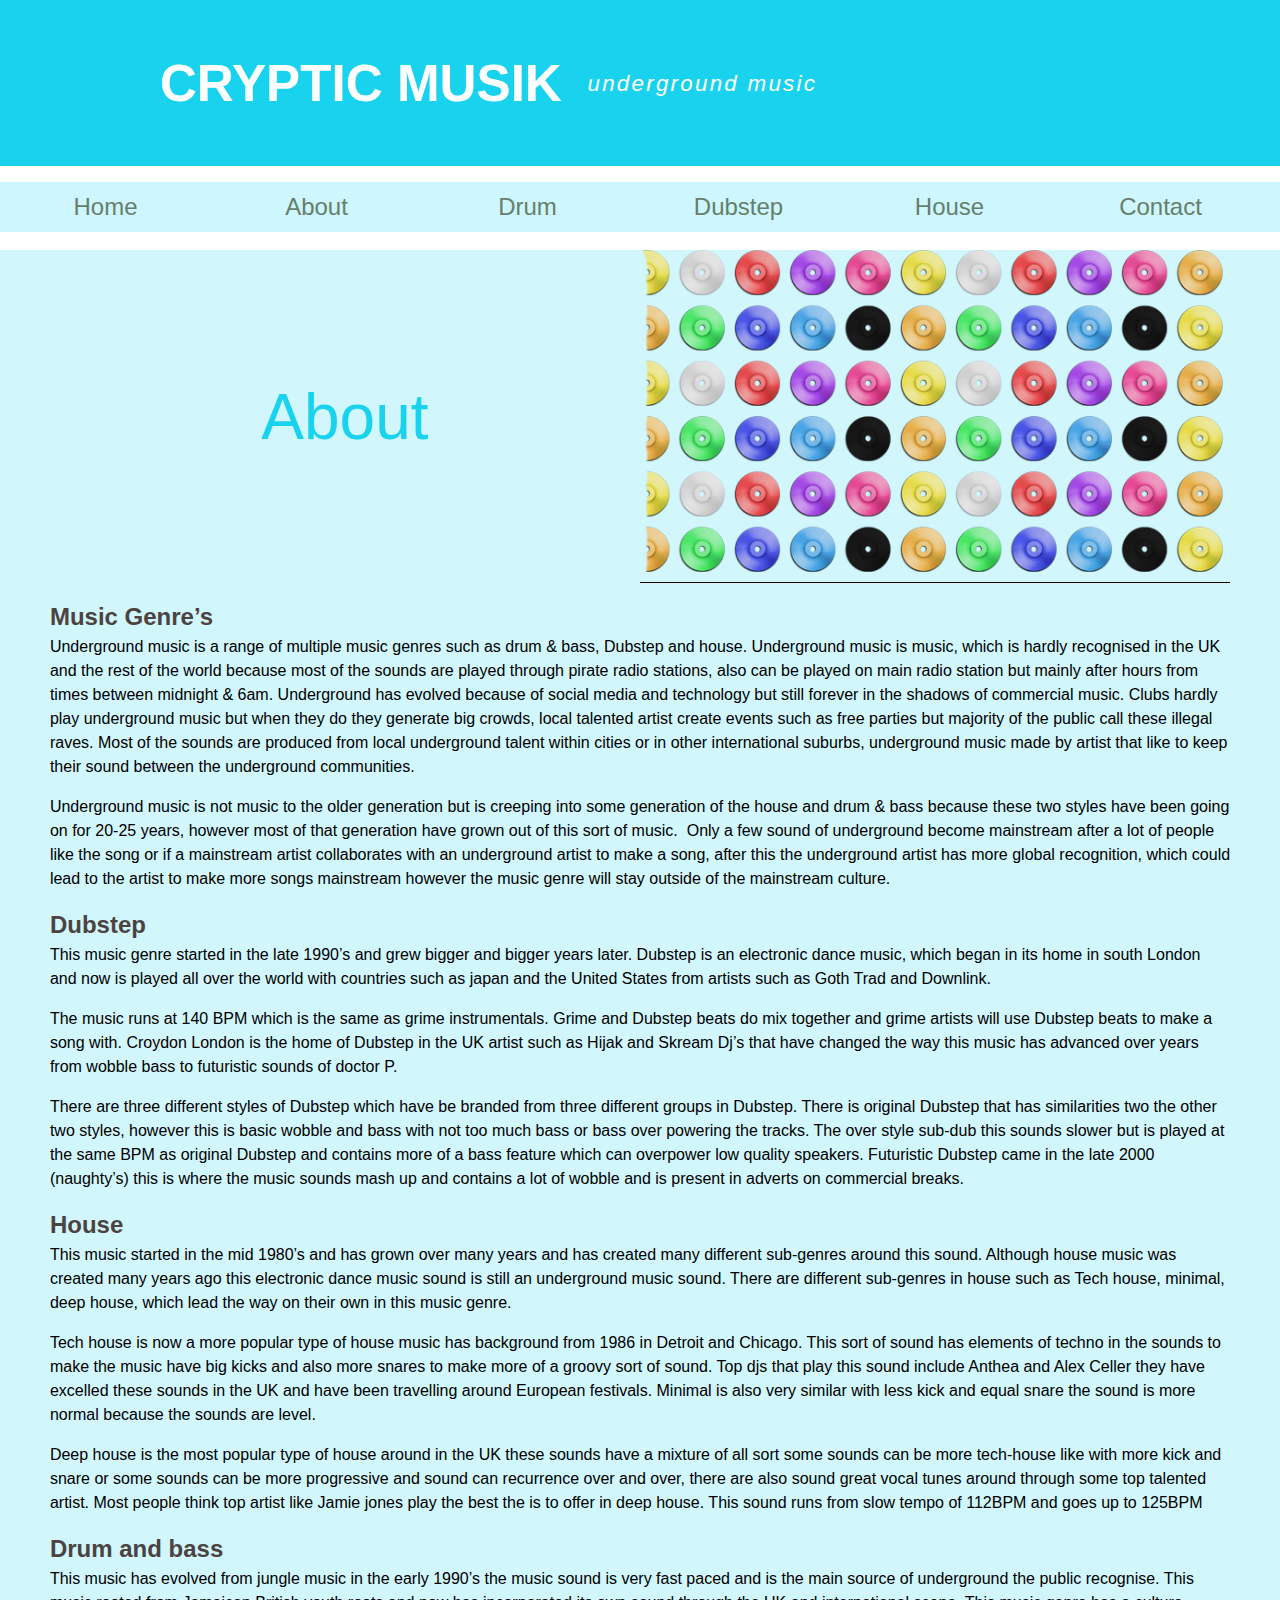
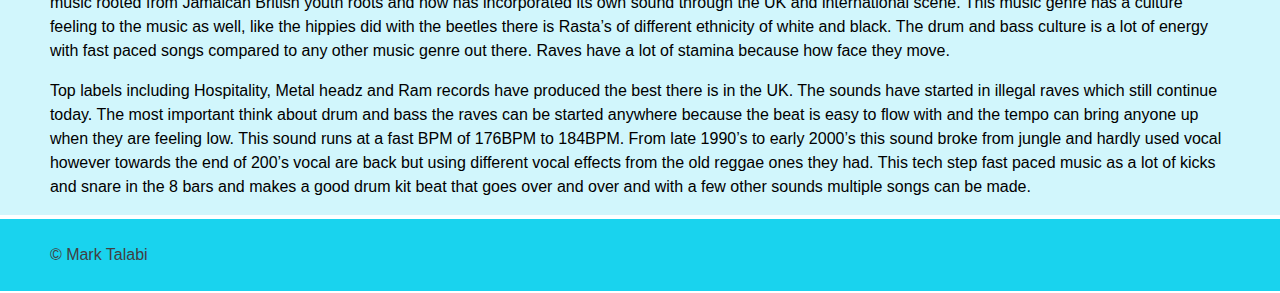
==== commit 081bd88f: "viewport update" ====
--- a/about.html
+++ b/about.html
@@ -2,9 +2,9 @@
 <html>
 <head>
 <meta charset="utf-8">
+<meta name="viewport" content="width=device-width, initial-scale=1">
 <title>About Cryptic Music</title>
 <link href="main.css" rel="stylesheet" media="screen, projection">
-
 </head>
 
 <body>
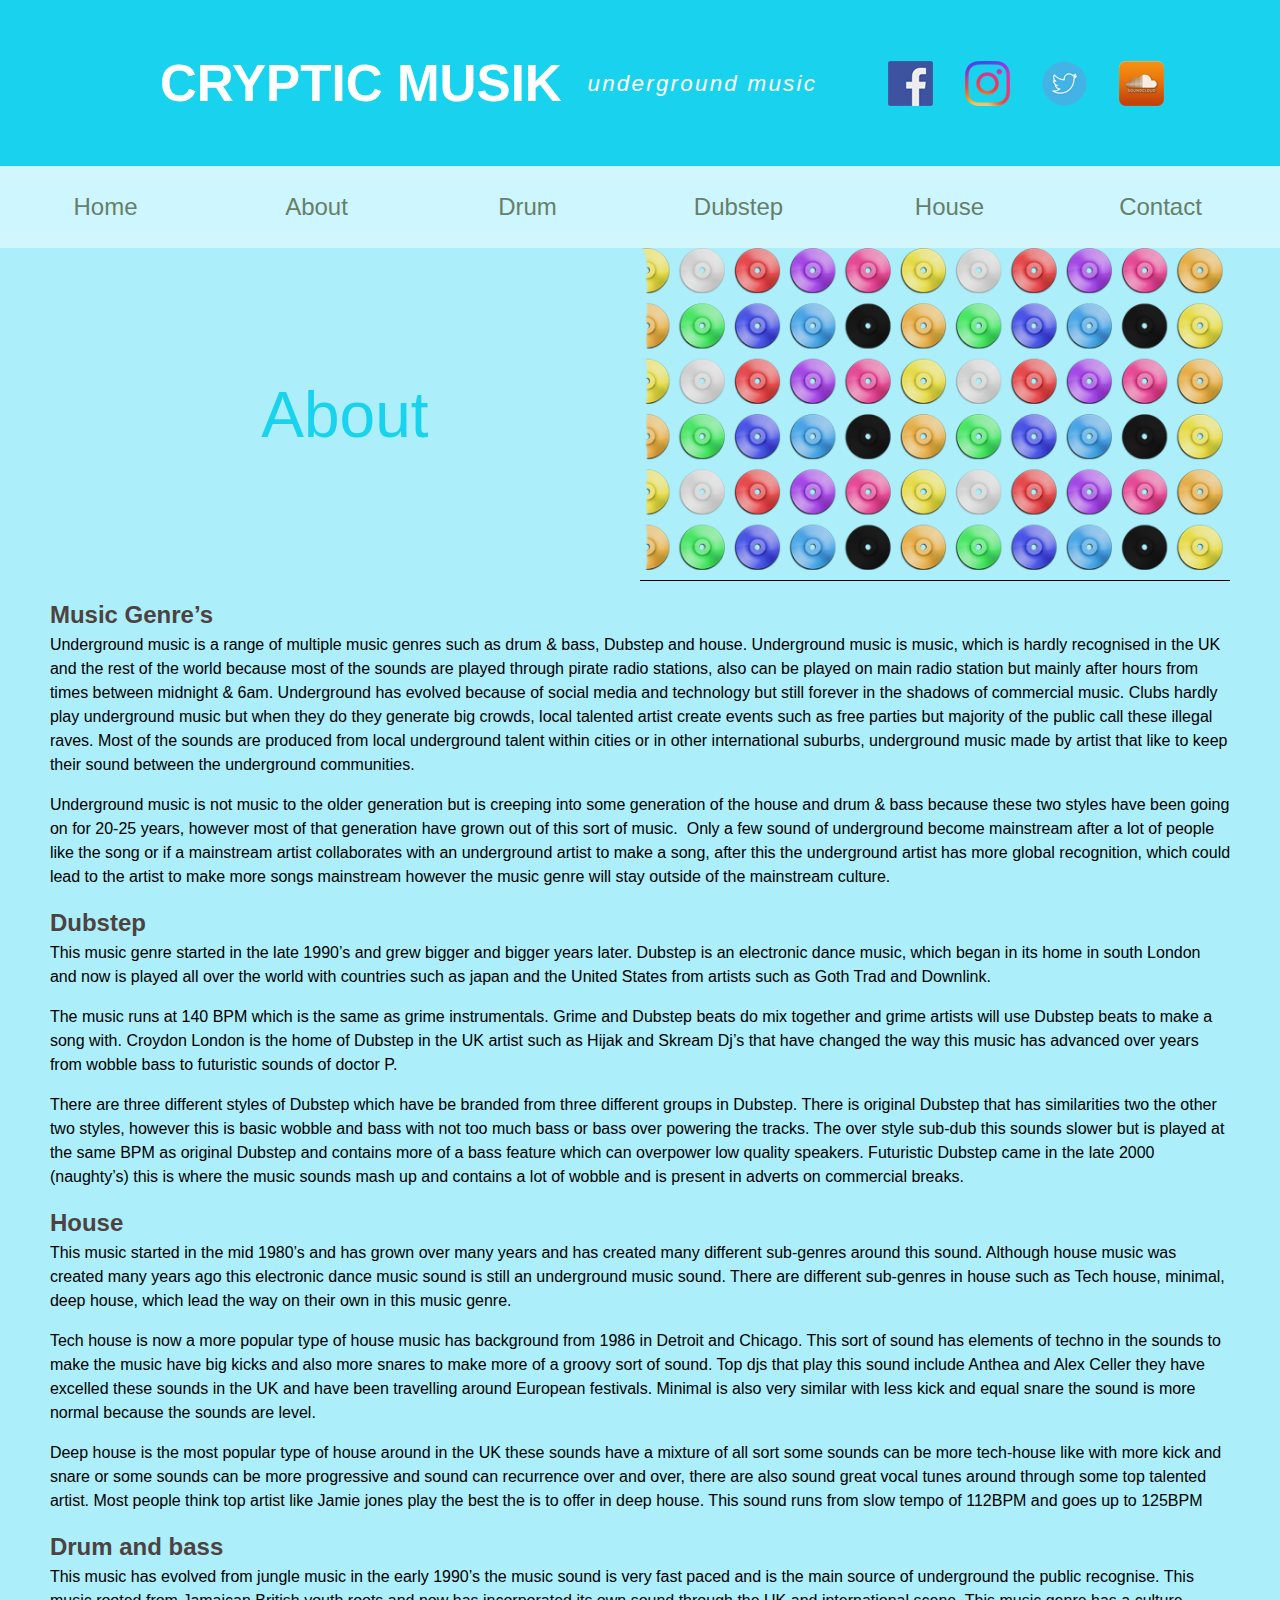
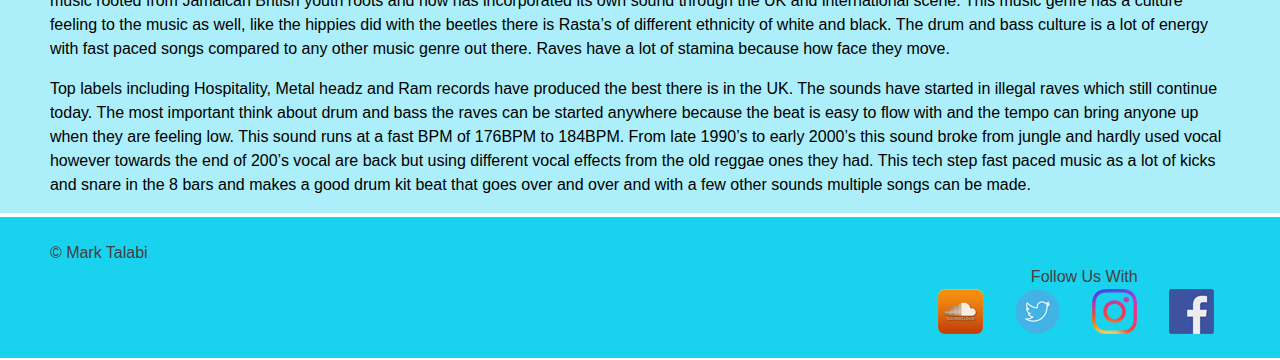
==== commit 6a313df9: "updated social links and css" ====
--- a/about.html
+++ b/about.html
@@ -12,7 +12,12 @@
     <hgroup> 
     <h1>Cryptic Musik</h1>
     <h2>Underground Music</h2>    
-     </hgroup>
+    <ul class="headerSocialNav">         
+        <li> <a class="facebook" href="https://www.facebook.com/solardomusic/">  facebook </a> </li>
+        <li> <a class="instagram" href="facebook.com"> instagram  </a> </li>
+        <li> <a class="twitter" href="https://twitter.com/solardomusic"> twitter </a></li>
+        <li> <a class="soundcloud" href="linkedin.com">soundcloud </a></li>
+    </ul>
 </header> 
      
 	<nav id="mainNav" class="clearfix">
@@ -86,7 +91,16 @@
 	</article>
 <footer id="pageFooter">
 	<p>&copy; Mark Talabi </p>
+	<ul class="footerSocialNav"> 
+        <h1> follow us with</h1>
+        <li> <a class="facebook" href="https://www.facebook.com/solardomusic/">  facebook </a> </li>
+        <li> <a class="instagram" href="facebook.com"> instagram  </a> </li>
+        <li> <a class="twitter" href="https://twitter.com/solardomusic"> twitter </a></li>
+        <li> <a class="soundcloud" href="soundcloud.com">Soundcloud </a></li>
+    </ul>
 </footer>
+<script src="jquery-3.2.1.min.js"></script>
+<script src="script.js"> </script> 
     
 </body>
 </html>
--- a/main.css
+++ b/main.css
@@ -28,7 +28,7 @@
 	font: 100% Cantarell, Arial, Helvetica, sans-serif;
 	line-height: 1.5;
 	position: relative;
-	background: rgb(255, 255, 255);
+	background: rgba(25, 211, 238, .2);
 	color: rgb(76, 67, 65);
 	font-weight: normal;
 	font-style: normal;
@@ -48,6 +48,14 @@
 }
 /*nav styles*/
 ul {list-style: none;}
+
+/*sidebar*/
+aside h3 {
+	font-size: 120%;
+	font-weight: bold;
+	color: white;
+}
+
 .clearfix:before,
 .clearfix:after {
 	content: " "; /* 1 */
@@ -79,6 +87,7 @@
 	min-width: 320px;
 	max-width: 480px;
 }
+    footer h1 { text-transform: capitalize;}
 	
 /****** Mobile Header Styles************Mobile Header Styles************ Mobile Header Styles************Mobile Header Styles******/
 header {
@@ -115,22 +124,21 @@
 	width: 24px;
 	margin: .2em;
 	background: url(images/social-sm.png) no-repeat;
-	border: 2px solid rgb(255, 255, 255);
 }
 header .facebook { background-position: 0 -24px;}
 header a:hover.facebook { background: url(images/social-sm-hov.png) no-repeat 0 -24px;}
 header .instagram { background-position: 0 -48px;}
 header a:hover.instagram { background: url(images/social-sm-hov.png) no-repeat 0 -48px;}
-header .soundcloud { background-position: 0 -0;}
+header .twitter { background-position: 0 -72px;}
+header a:hover.twitter  { background: url(images/social-sm-hov.png) no-repeat 0 -72px;}
+header .soundcloud { background-position: 0 0;}
 header a:hover.soundcloud  { background: url(images/social-sm-hov.png) no-repeat 0 0;}
 
 /******Nav Styles************Nav Styles**Mobile***Nav Styles************Nav Styles******/
 #mainNav {
 	width: auto;
-	margin: 0;
-	margin-bottom: 0;
-	background: white;
-	overflow: hidden
+	height: auto;
+	margin-bottom: .5em	
 }
 #mainNav li {
 	margin: 0;
@@ -205,11 +213,9 @@
 	
 /*********Banner Styles***************Banner Styles***Mobile*****Banner Styles**************/
 .banner {
-	clear: both;
 	width: 100%;
 	height: auto;
 	margin: 0 auto;
-	margin-bottom: .5em;
 }
 .banner img {
 	width: 100%;
@@ -219,26 +225,26 @@
 	width: 100%;
 	background: rgba(25, 211, 238, .2);
 }
-#content1 {
+#drum-content {
 	width: 90%;
 	padding: 0 1em;
 	height: auto;
 	margin: 0 auto;	
 	background: rgba(255,248,61,.2)
 }
-#content1 h1 {
+#drum-content h1 {
 	text-align: center;
 	font-size: 1.2em;
 	text-transform: capitalize;
 	margin-bottom: 1em;
 }
-#content1 h2 {
+#drum-content h2 {
 	font-size: 1em;
 	font-weight: bold;
 	text-transform: capitalize;
 	margin-bottom: 1em;
 }
-#content1 p {
+#drum-content p {
 	font-size: .8em;
 	margin-bottom: .8em;
 }
@@ -257,67 +263,65 @@
 	margin-bottom: 1em;
 	border: 2px solid rgb(25, 211, 238);
 }
-#content2 {
-	width: 90%;
+#dubstep-content {
 	padding: 0 1em;	
 	background: rgba(220,41,30,.2);
 }
-#content2 h1 {
+#dubstep-content h1 {
 	font-size: 1.2em;
 	text-align: center;
 	text-transform: capitalize;
 	margin-bottom: 1em;
 }
-#content2 h2 {
+#dubstep-content h2 {
 	font-size: 1em;
 	font-weight: bold;
 	text-align: center;
 	text-transform: capitalize;
 	margin-bottom: 1em;
 }
-#content2 p {
+#dubstep-content p {
 	font-size: .8em;
 	margin-bottom: .8em;
 }
-#content2 img.ven {
+#dubstep-content img.ven {
 	display: block;
 	margin: 0 auto;
 	width: 100%;
 	height: 135px;
 	border: 2px solid rgb(25, 211, 238);
 }
-#content2 ul li {
+#dubstep-content ul li {
 	list-style-type: none;
 	text-align: center;
 	text-transform: capitalize;
 	color: #FFF;	
 	font-size: 1.5em;
 }
-#content3 {
-	width: 90%;
+#house-content {
 	padding: 0 1em;
 	margin: 0 auto;
 	text-align: justify;
 	background: rgba(83,218,63,.2);
 	margin-bottom: 1em;
 } 
-#content3 h1 {
+#house-content h1 {
 	font-size: 1.2em;
 	text-align: center;
 	text-transform: capitalize;
 	margin-bottom: 1em;
 }
-#content3 h2 {
+#house-content h2 {
 	font-size: 1em;
 	font-weight: bold;
 	text-transform: capitalize;
 	margin-bottom: 1em;
 }
-#content3 p {
+#house-content p {
 	font-size: .8em;
 	margin-bottom: .8em;
 }
-#content3 img {
+#house-content img {
 	display: block;
 	width: 150px;
 	height: 150px;
@@ -326,7 +330,6 @@
 }
 #content4 {
 	height: auto;
-	width: 90%;
 	padding: 0 1em;
 	background: rgba(25, 211, 238, .2);
 	border-bottom: 2px solid #FFF;
@@ -350,7 +353,6 @@
 	margin-bottom: .5em;
 }
 #content5 {	
-	width: 90%;
 	background: rgba(25, 211, 238, .2);
 	margin: 0 auto;
 }
@@ -397,6 +399,7 @@
 	font-size: 1em;
 	line-height: 50px;
 	margin-right: 2em;
+	color: white;
 }
 #webTicker li a:hover {
 	background: url(images/cd1.png) no-repeat scroll left center transparent;
@@ -609,9 +612,10 @@
 /*******Mobile Aside Styles********* Mobile Aside Styles********Mobile Aside Styles************/
 aside {
 	display: block;
-	width: 90%;
-	text-align: center;
-	margin: 0 auto;
+	width: 100%;
+	text-align: center;
+	margin: 0 auto;
+	margin-bottom: .5em;
 }
 #playlist li {
 	border-bottom: dashed 1px;
@@ -621,6 +625,7 @@
 	word-wrap: break-word;	
 	overflow: hidden;	
 }
+#playlist li:last-child {border-bottom: none;}
 #playlist,a:link {text-decoration: none;}
 #playlist li a:first-of-type {background-image: no-repeat;}
 #playlist a {    
@@ -640,14 +645,14 @@
 	margin-right: 7px;
 }
 audio {
-	width: 90%;
+	width: 100%;
 	height: 25px;
 	display: block;
 	margin: .5em auto;	
 }
-.side1 {background: rgba(255,248,61,.8);}
-.side2 {background: rgba(83,218,63,.8);}
-.side3 {
+.drum-sidebar {background: rgba(255,248,61,.8);}
+.house-sidebar {background: rgba(83,218,63,.8);}
+.dubstep-sidebar {
 	clear: both;
 	background: rgba(220,41,30,.8);
 }
@@ -758,6 +763,7 @@
 }
 footer ul {text-align: center;}
 footer li {display: inline-block;}
+footer p {text-align: center;}
 footer a {	
 	display: block;
 	text-indent: -99999px;
@@ -768,13 +774,14 @@
 	width: 24px;
 	margin: .2em;
 	background: url(images/social-sm.png) no-repeat;
-	border: 2px solid rgb(255, 255, 255);
 }
 footer .facebook { background-position: 0 -24px;}
 footer a:hover.facebook { background: url(images/social-sm-hov.png) no-repeat 0 -24px;}
 footer .instagram { background-position: 0 -48px;}
 footer a:hover.instagram { background: url(images/social-sm-hov.png) no-repeat 0 -48px;}
-footer .soundcloud { background-position: 0 -0;}
+footer .twitter { background-position: 0 -72px;}
+footer a:hover.twitter  { background: url(images/social-sm-hov.png) no-repeat 0 -72px;}
+footer .soundcloud { background-position: 0 0;}
 footer a:hover.soundcloud  { background: url(images/social-sm-hov.png) no-repeat 0 0;}
 }
 
@@ -823,12 +830,13 @@
 	width: 45px;
 	margin: .2em;
 	background: url(images/social-header.png) no-repeat;
-	border: 2px solid rgb(255, 255, 255);
 }
 header .facebook { background-position: 0 -45px;}
 header a:hover.facebook { background: url(images/social-header-hover.png) no-repeat 0 -45px;}
 header .instagram { background-position: 0 -90px;}
 header a:hover.instagram { background: url(images/social-header-hover.png) no-repeat 0 -90px;}
+header .twitter { background-position: 0 -135px;}
+header a:hover.twitter  { background: url(images/social-header-hover.png) no-repeat 0 -135px;}
 header .soundcloud { background-position: 0 -0;}
 header a:hover.soundcloud  { background: url(images/social-header-hover.png) no-repeat 0 0;}
 
@@ -911,64 +919,64 @@
 	background: rgba(25, 211, 238, .2);
 	padding: 1em  3.9%;
 }
-#content1 {
+#drum-content {
 	width: 92.2%;
 	padding: 1em 3.9%;
 	margin: 0 auto;	
 	background: rgba(255,248,61,.2)
 }
-#content1 h1 {
+#drum-content h1 {
 	font-size: 1.5em;
 	text-transform: capitalize;
 	margin-bottom: 1em;
 }
-#content1 h2 {
+#drum-content h2 {
 	font-size: 1.2em;
 	text-transform: capitalize;
 	margin-bottom: 1em; 
 }
-#content1 p {margin-bottom: 1em;}
-#content2 {
+#drum-content p {margin-bottom: 1em;}
+#dubstep-content {
 	width: 92.2%;
 	padding: 1em 3.9%;
 	margin: 0 auto;	
 	background: rgba(220,41,30,.2);
 }
-#content2 h1 {
+#dubstep-content h1 {
 	font-size: 1.5em;
 	text-transform: capitalize;
 	margin-bottom: 1em;
 }
-#content2 h2 {
+#dubstep-content h2 {
 	font-size: 1.2em;
 	text-transform: capitalize;
 	margin-bottom: 1em;
 }
-#content2 p {margin-bottom:1em;}
-#content2 ul li {
+#dubstep-content p {margin-bottom:1em;}
+#dubstep-content ul li {
 	list-style-type: none;
 	text-align: center;
 	text-transform: capitalize;
 	color: #FFF;	
 	font-size: 2em;
 }
-#content3 {
+#house-content {
 	width: 92.2%;
 	padding: 1em 3.9%;
 	text-align: justify;
 	background: rgba(83,218,63,.2);
 }
-#content3 h1 {
+#house-content h1 {
 	font-size: 1.5em;
 	text-transform: capitalize;
 	margin-bottom: 1em;
 }
-#content3 h2 {
+#house-content h2 {
 	font-size: 1.2em;
 	text-transform: capitalize;
 	margin-bottom: 1em;
 }
-#content3 p {margin-bottom:1em;}
+#house-content p {margin-bottom:1em;}
 #content4 {
 	height: auto;
 	width: 92.2%;	
@@ -1066,6 +1074,7 @@
 	float: left;
 	font-size: 1.2em;
 	line-height: 50px;
+	color: white;
 	margin-right: 2em;
 }
 #webTicker li a:hover {
@@ -1309,6 +1318,7 @@
 	word-wrap: break-word;	
 	overflow: hidden;	
 }
+#playlist li:last-child {border-bottom: none;}
 #playlist,a:link {text-decoration: none;}
 #playlist a {    
     padding-left: 20px;	
@@ -1333,9 +1343,12 @@
 	display: block;
 	margin: .5em auto;
 }
-.side1 {background: rgba(255,248,61,.8);}
-.side2 {background: rgba(83,218,63,.8);}
-.side3 {background: rgba(220,41,30,.8);}
+.drum-sidebar {background: rgba(255,248,61,.8);}
+.house-sidebar {background: rgba(83,218,63,.8);}
+.dubstep-sidebar {
+	background: rgba(220,41,30,.8);
+	color: white;
+}
 .side4 {
 	height: auto;
 	width: 92.2%;	
@@ -1475,12 +1488,13 @@
 	width: 45px;
 	margin: 0 .5em;
 	background: url(images/social-header.png) no-repeat;
-	border: 2px solid rgb(255, 255, 255);
 }
 footer .facebook { background-position: 0 -45px;}
 footer a:hover.facebook { background: url(images/social-header-hover.png) no-repeat 0 -45px;}
 footer .instagram { background-position: 0 -90px;}
 footer a:hover.instagram { background: url(images/social-header-hover.png) no-repeat 0 -90px;}
+footer .twitter { background-position: 0 -135px;}
+footer a:hover.twitter  { background: url(images/social-header-hover.png) no-repeat 0 -135px;}
 footer .soundcloud { background-position: 0 -0;}
 footer a:hover.soundcloud  { background: url(images/social-header-hover.png) no-repeat 0 0;}
 }
@@ -1523,7 +1537,7 @@
 	/* header social nav */
 .headerSocialNav {
 	float: right;
-	width: 20%;
+	width: 28%;
 	margin-right: 3.9%;
 }
 header a {
@@ -1537,21 +1551,22 @@
 	width: 45px;
 	margin: 60px 1em;
 	background: url(images/social-header.png) no-repeat;
-	border: 2px solid rgb(255, 255, 255);
 }
 header .facebook { background-position: 0 -45px;}
 header a:hover.facebook { background: url(images/social-header-hover.png) no-repeat 0 -45px;}
 header .instagram { background-position: 0 -90px;}
 header a:hover.instagram { background: url(images/social-header-hover.png) no-repeat 0 -90px;}
+header .twitter { background-position: 0 -135px;}
+header a:hover.twitter  { background: url(images/social-header-hover.png) no-repeat 0 -135px;}
 header .soundcloud { background-position: 0 -0;}
-header a:hover.soundcloud  { background: url(images/social-header-hover.png) no-repeat 0 0;}
+header a:hover.soundcloud  { background: url(images/social-header-hover.png) no-repeat 0 -0;}
 
 /*****Desktop Nav Styles********Desktop Nav Styles*******Desktop Nav Styles************/
 #mainNav {
 	background: rgb(206, 246, 254);
 	height: auto;
-	border-bottom: 2px solid white; /*moves the home link from the left side */
-	margin-bottom: 1em;
+	 /*moves the home link from the left side */
+	margin: 1em 0;
 }
 #mainNav ul {list-style: none;}
 #mainNav li{
@@ -1571,7 +1586,7 @@
 }
 #mainNav li a:hover {
     background: rgb(25, 211, 238);		/* visited link */
-	color: #7B798F;
+	color: #fff;
 }
 #mainNav h3:hover {color: #7B798F;}
 #mainNav a:active {color: blue;}
@@ -1622,79 +1637,78 @@
 .banner {
 	width: 100%;
 	height: auto;
-	border-bottom: 2px solid #FFF;
-	margin-bottom: 1em;
 }
 .banner img {
 	width: 100%;
 	height: auto;
+	margin-bottom: 1em;
 }
 	
 	/*Content Desktop Styles */	
 #content {
 	height: auto;
-	background: rgba(25, 211, 238, .2);
-	width: 100%;
-}
-#content1 {
+	width: 100%;
+	margin-bottom: 1em;
+}
+#drum-content {
 	float: left;
 	width: 66%;
 	padding: 0 3.9%;
 	background: rgba(255,248,61,.2);
 }
-#content1 h1 {
+#drum-content h1 {
 	font-size: 2em;
 	text-transform: capitalize;
 	margin-bottom: 1em;
 }
-#content1 h2 {
+#drum-content h2 {
 	font-size: 1.5em;
 	margin-bottom: 1em;
 }
-#content1 p {
+#drum-content p {
 	margin-bottom: 1em; 
 }
-#content2 {
+#dubstep-content {
 	float: left;
 	width: 66%;
 	padding: 0 3.9%;
 	text-align: justify;	
 	background: rgba(220,41,30,.2);
 }
-#content2 h1 {
+#dubstep-content h1 {
 	font-size: 2em;
 	text-transform: capitalize;
 	margin-bottom: 1em;
 }
-#content2 h2 {
+#dubstep-content h2 {
 	font-size: 1.5em;
 	margin-bottom: 1em;
 }
-#content2 p {margin-bottom: 1em;}
-#content2 ul li {
+#dubstep-content p {margin-bottom: 1em;}
+#dubstep-content ul li {
 	list-style-type: none;
 	text-align: center;
 	text-transform: capitalize;
 	color: #FFF;	
 	font-size: 4em;
 }
-#content3 {
+#house-content {
 	float: left;
 	width: 66%;
 	padding: 0 3.9%;
 	text-align: justify;
 	background: rgba(83,218,63,.2);
 }
-#content3 h1 {
+#house-content h1 {
 	font-size: 2em;
 	text-transform: capitalize;
 	margin-bottom: 1em;
 }
-#content3 h2 {
+#house-content h2 {
 	font-size: 1.5em;
 	margin-bottom: 1em;
 }
-#content3 p {margin-bottom: 1em;}
+#house-content p {margin-bottom: 1em;}
 #content4 {
 	height: auto;
 	padding: 0 3.9%;
@@ -2075,7 +2089,8 @@
 	border-bottom: dashed 1px;
 	display: block;	
 	width: 187px;
-	word-wrap: break-word;	
+	word-wrap: break-word;
+	color: white;
 	overflow: hidden;	
 }
 #playlist li:last-child {border: none;}
@@ -2087,6 +2102,7 @@
     background-image: url(images/playlist-sprite.png);
     background-position: 0 0px;
     background-repeat: no-repeat;
+	color: white;
 }
 #playlist a:hover {	
 	padding-left: 20px;	
@@ -2096,13 +2112,18 @@
 	background-repeat: no-repeat;
 }
 audio {
-	width: 100%;
+	float: right;
+	width: 25.8%;
 	display: block;
 	height: 50px;
 }
-.side1 {background: rgba(255,248,61,.8);}
-.side2 {background: rgba(83,218,63,.8);}
-.side3 {background: rgba(220,41,30,.8);}
+.drum-sidebar {background: rgba(255,248,61,.8);}
+.house-sidebar {background: rgba(83,218,63,.8);}
+.dubstep-sidebar {
+	background: rgba(220,41,30,.8);
+	color: white;
+}
+
 .side4 {background: rgba(25, 211, 238, .2);}
 .side4 h2 {
 	font-size: 1.2em;
@@ -2235,10 +2256,15 @@
 }
 .footerSocialNav {
 	float: right;
-	width: 21%;
-}
+	width: 28%;
+}
+footer h1 {
+    text-align: right;
+    text-transform: capitalize;
+    margin-right: 28%;
+    }
 footer a {
-	float: left;
+	float: right;
 	display: block;
 	text-indent: -99999px;
 	color: rgb(255, 255, 255);
@@ -2248,12 +2274,13 @@
 	width: 45px;
 	margin: 0 1em;
 	background: url(images/social-header.png) no-repeat;
-	border: 2px solid rgb(255, 255, 255);
 }
 footer .facebook { background-position: 0 -45px;}
 footer a:hover.facebook { background: url(images/social-header-hover.png) no-repeat 0 -45px;}
 footer .instagram { background-position: 0 -90px;}
 footer a:hover.instagram { background: url(images/social-header-hover.png) no-repeat 0 -90px;}
+footer .twitter { background-position: 0 -135px;}
+footer a:hover.twitter  { background: url(images/social-header-hover.png) no-repeat 0 -135px;}
 footer .soundcloud { background-position: 0 -0;}
-footer a:hover.soundcloud  { background: url(images/social-header-hover.png) no-repeat 0 0;}
-}
+footer a:hover.soundcloud  { background: url(images/social-header-hover.png) no-repeat 0 -0;}
+}
